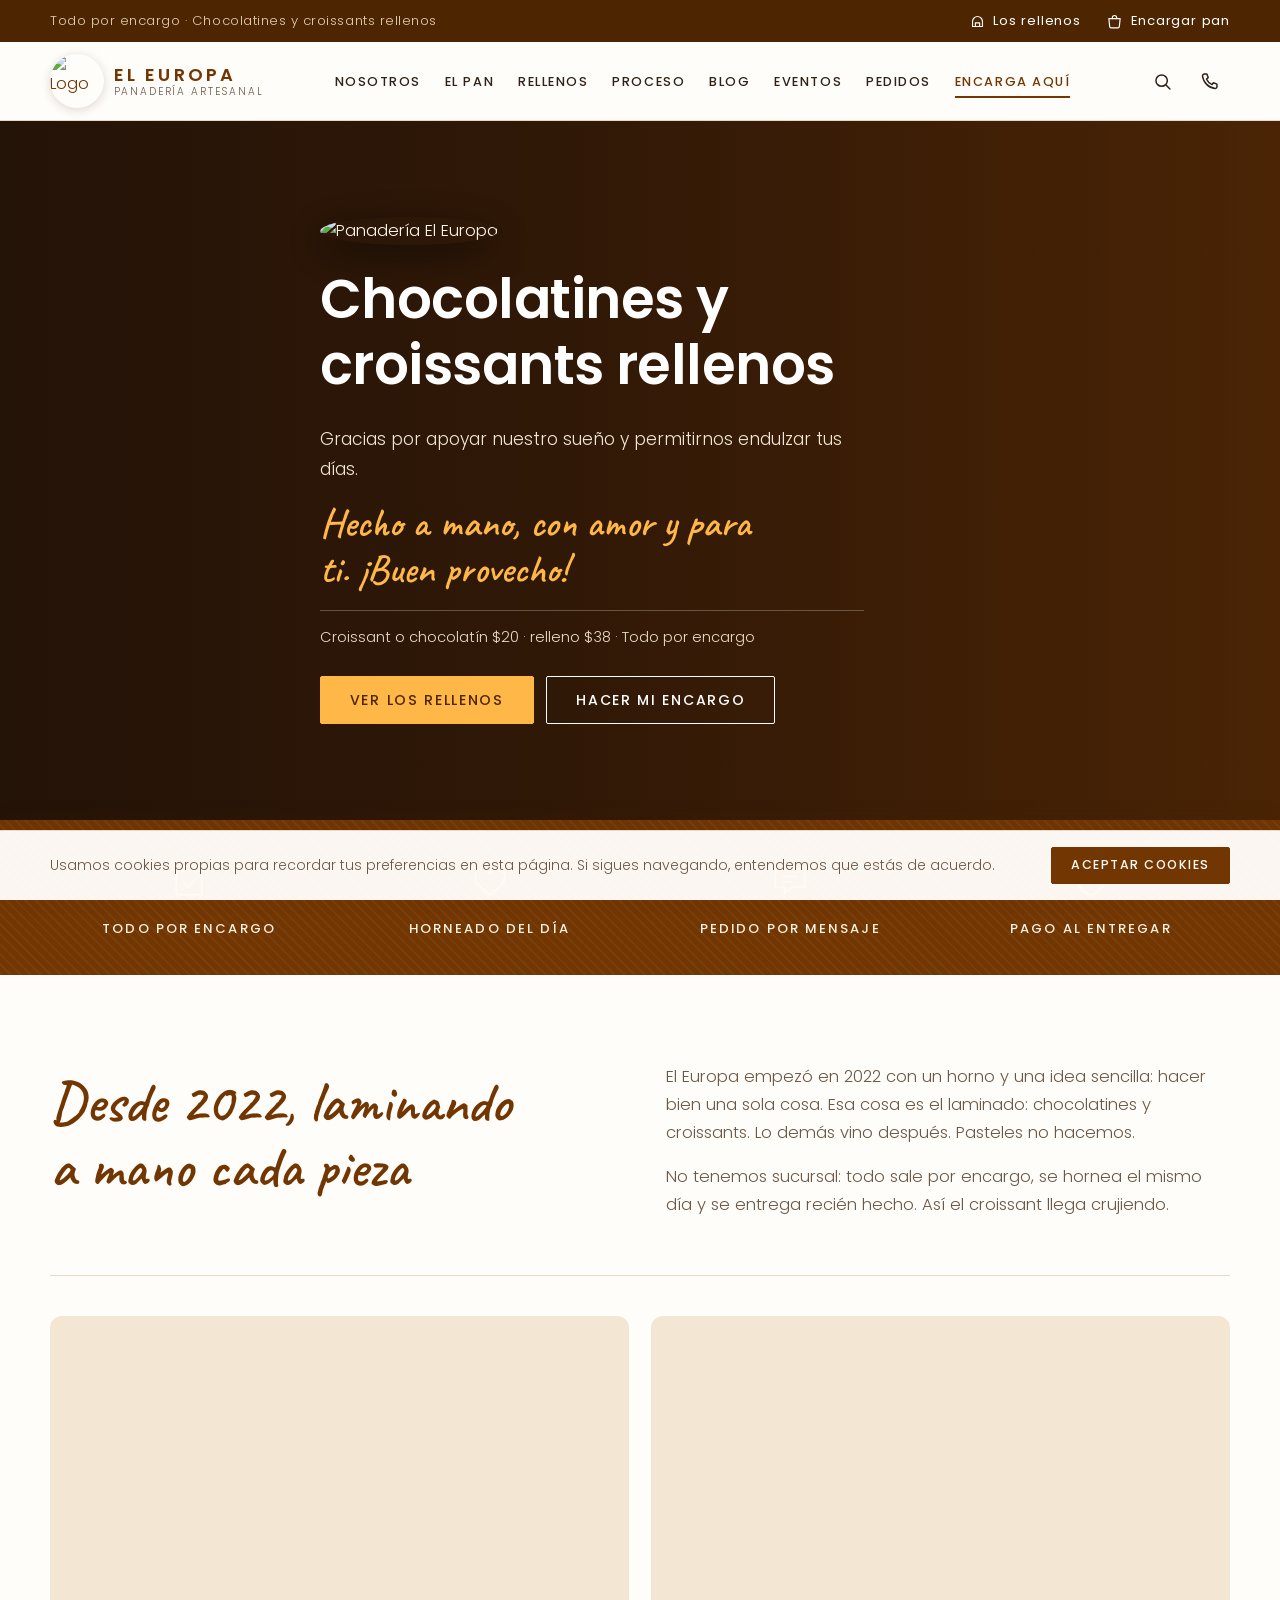
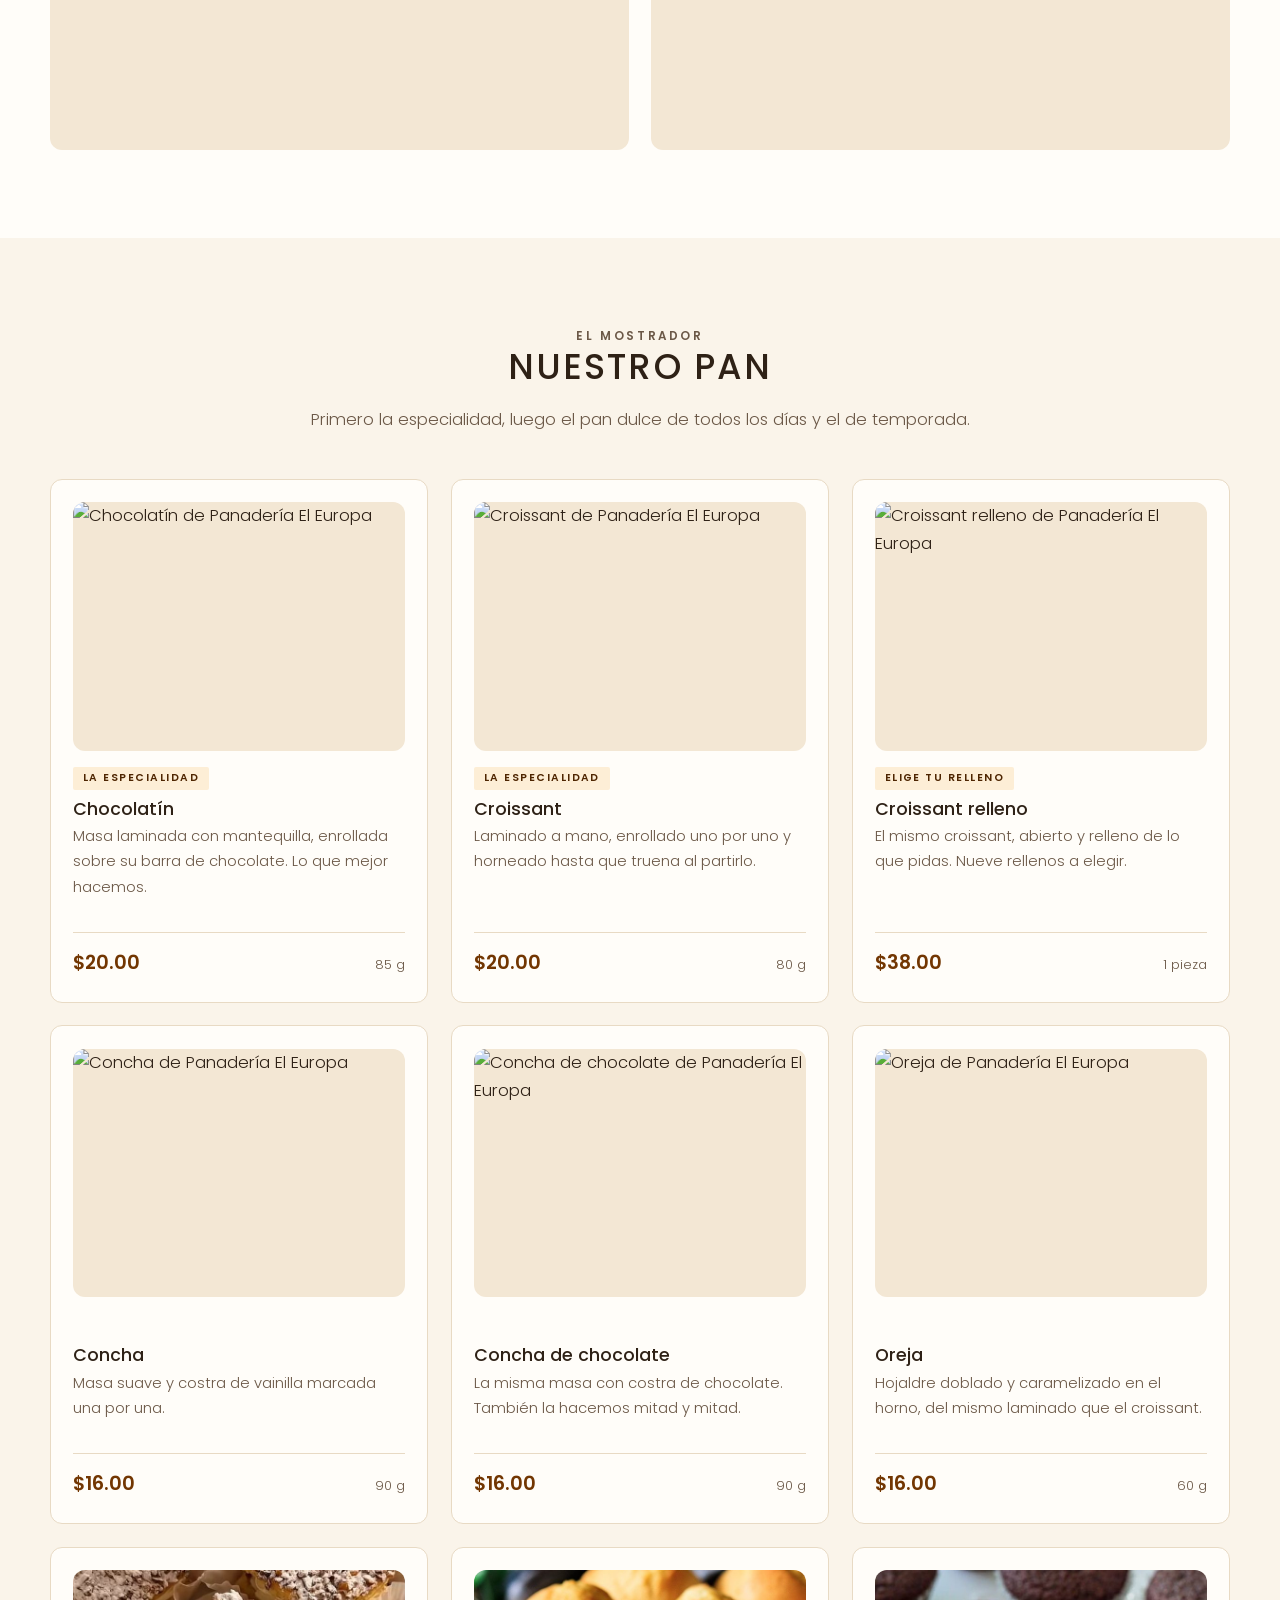
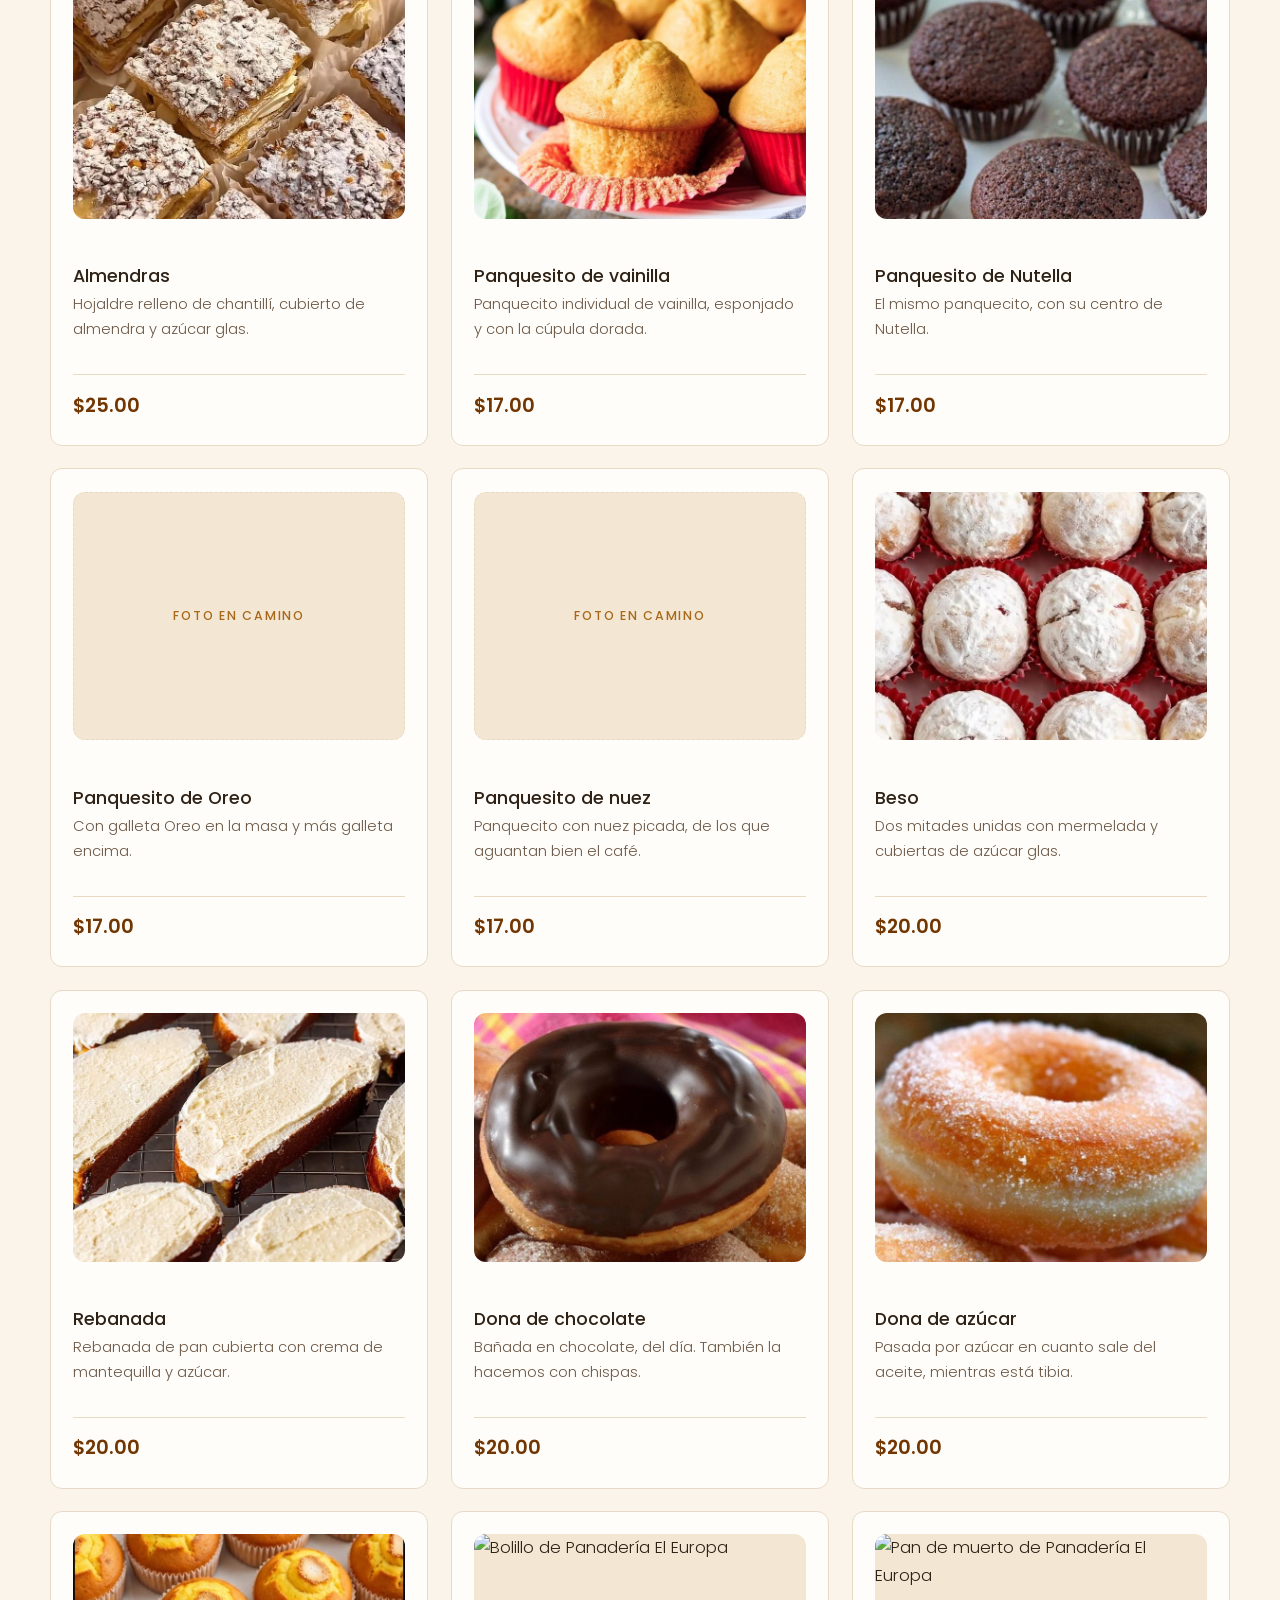
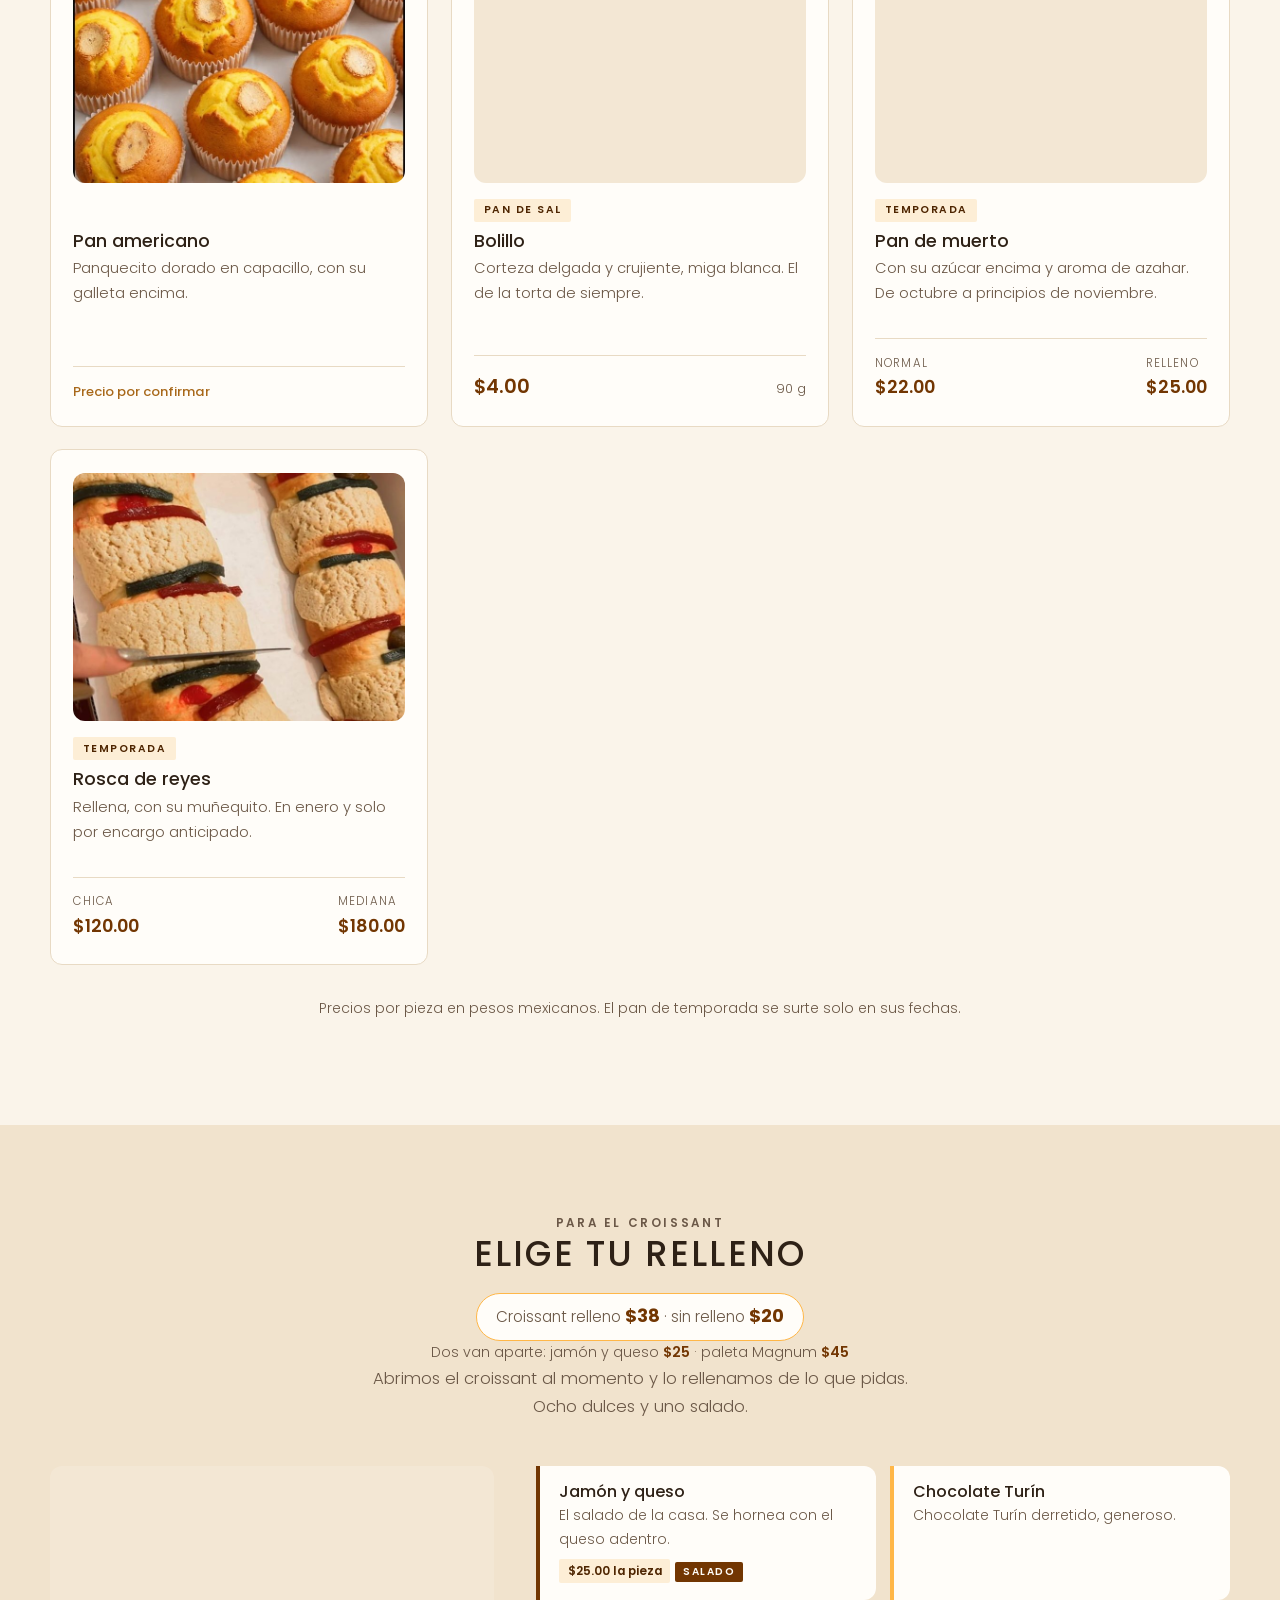
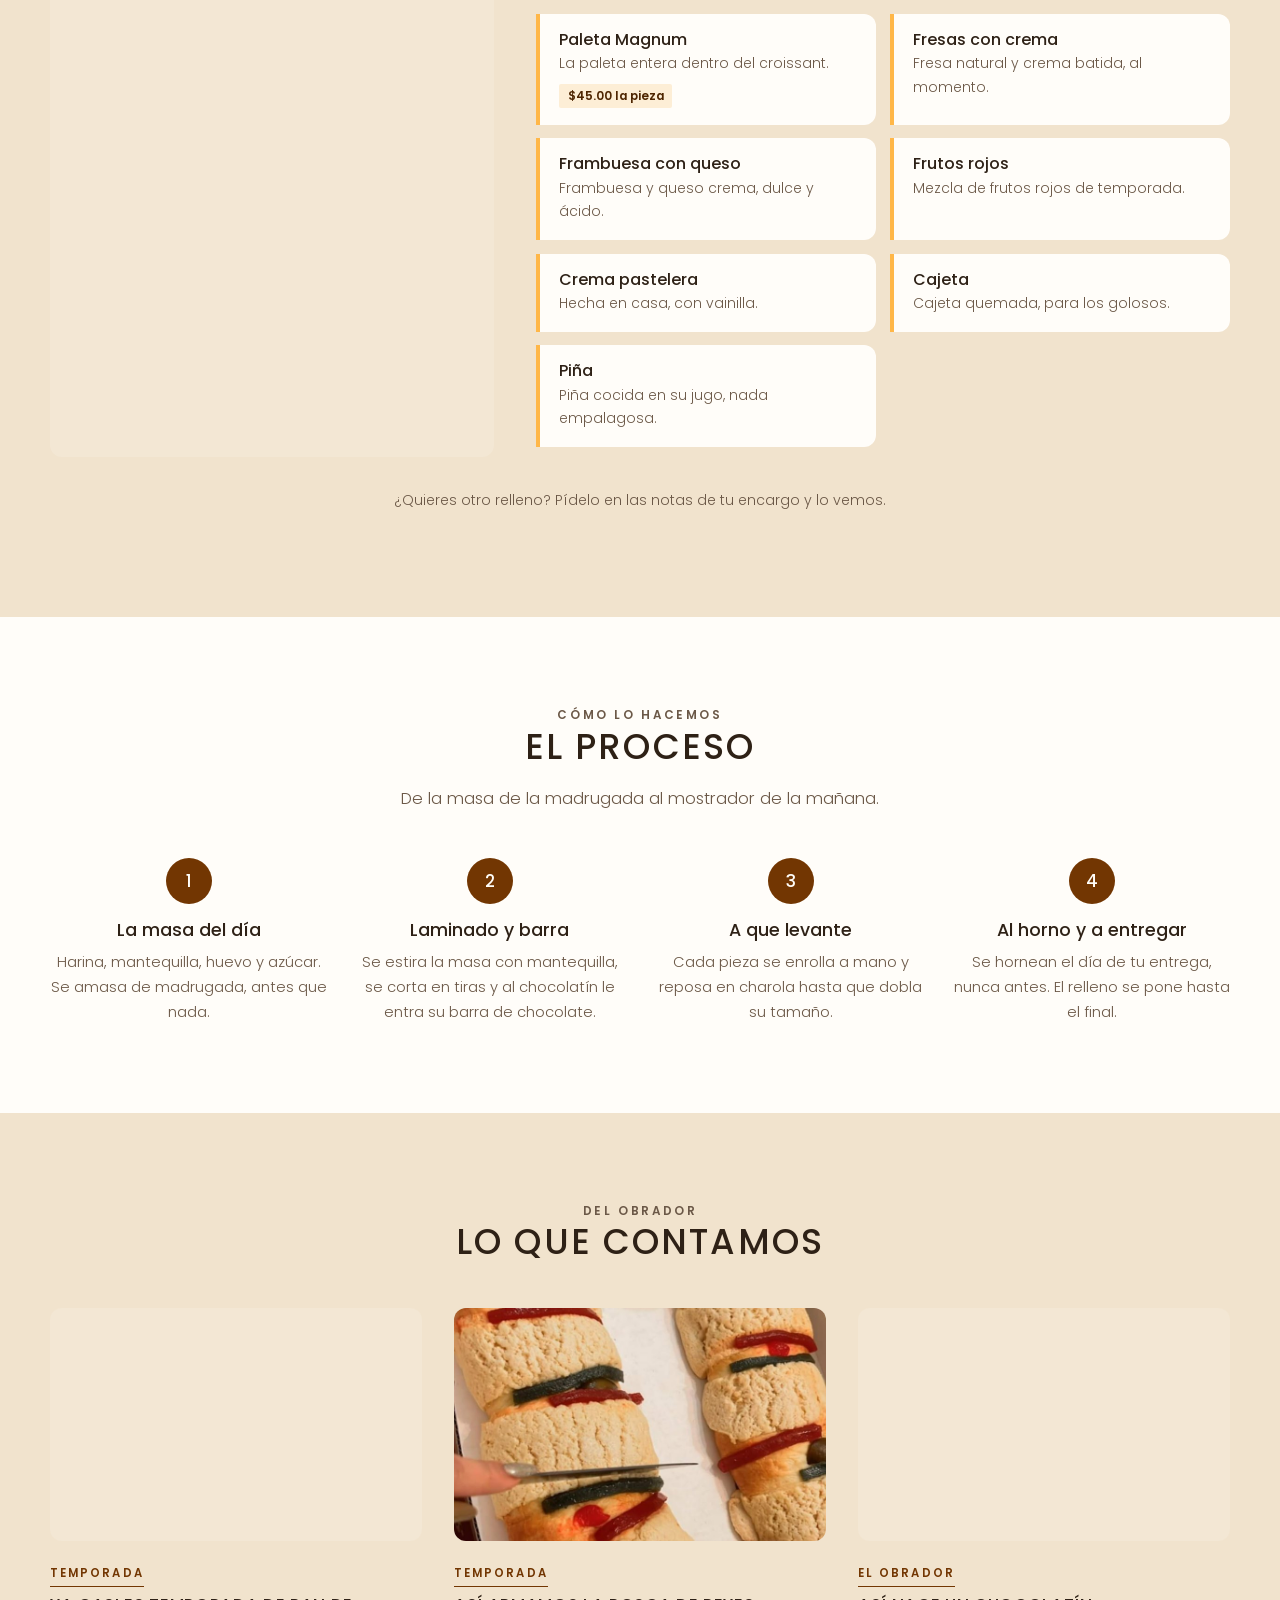
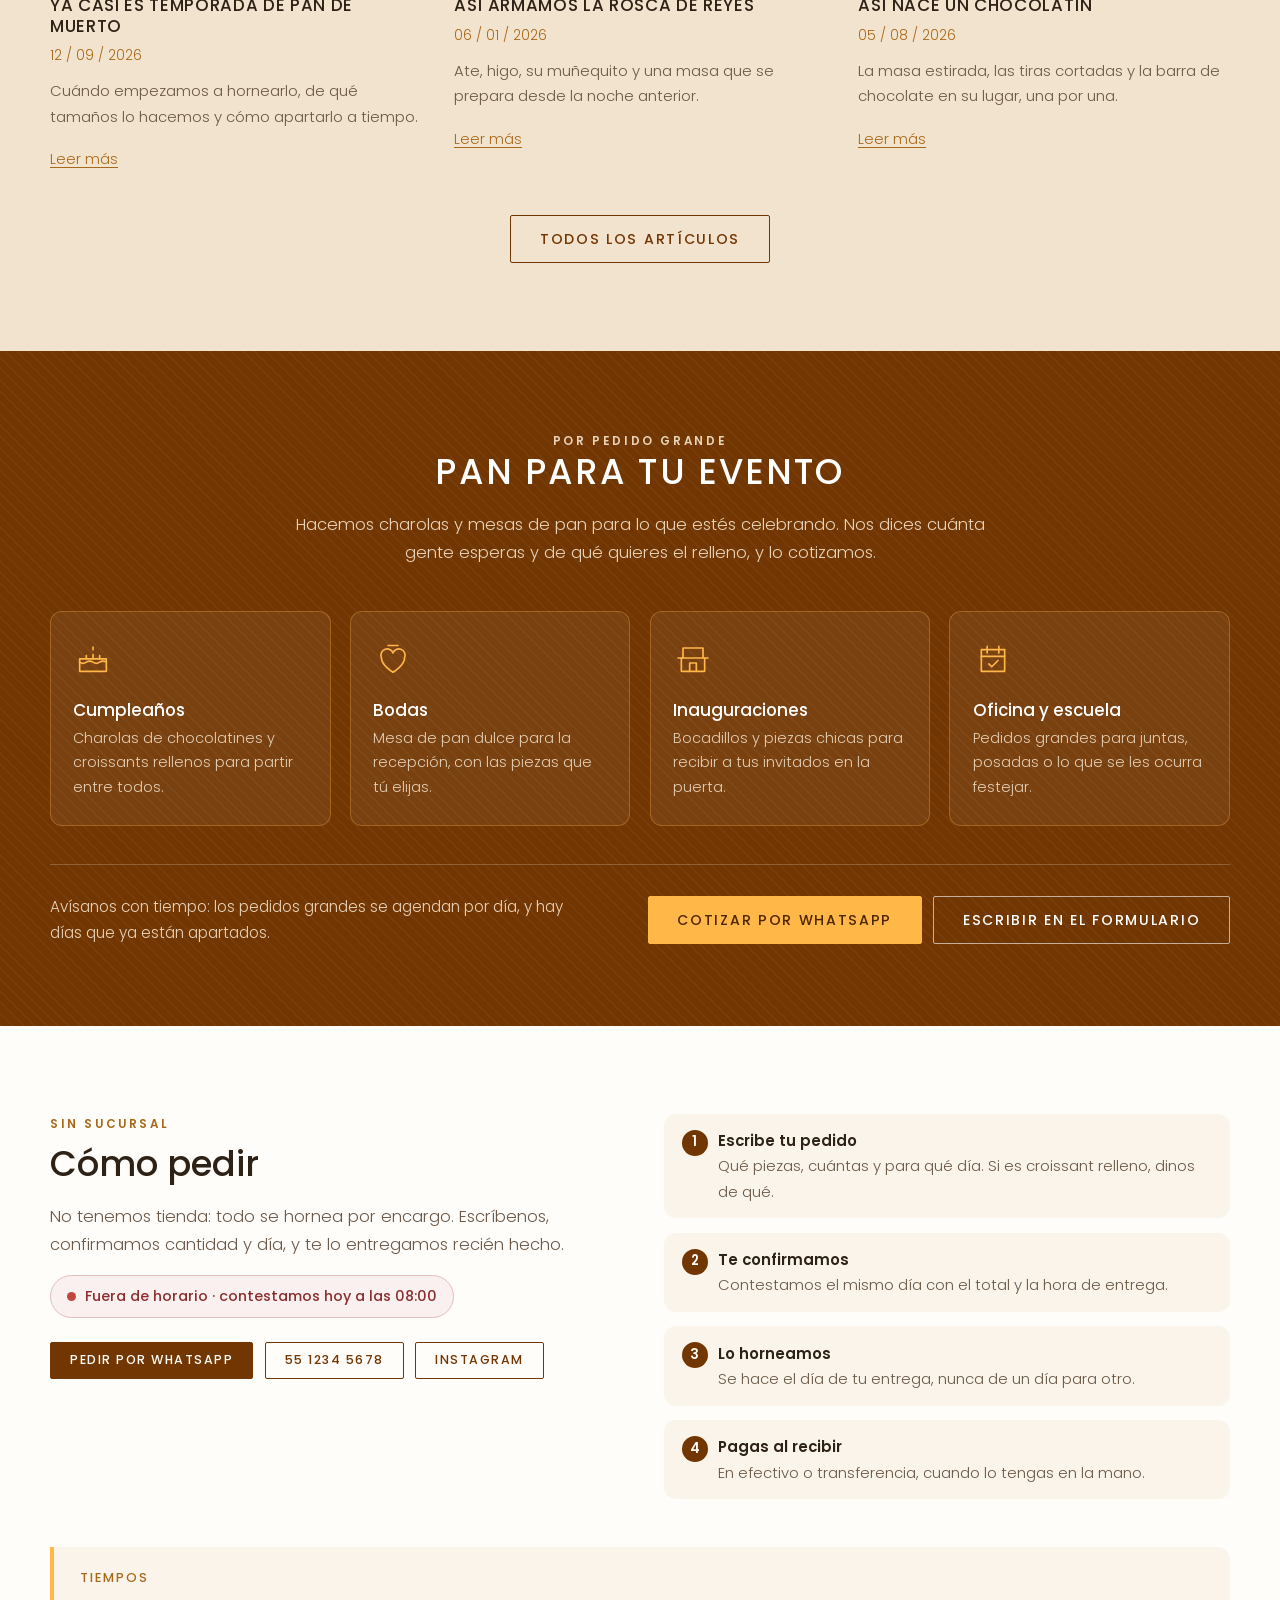
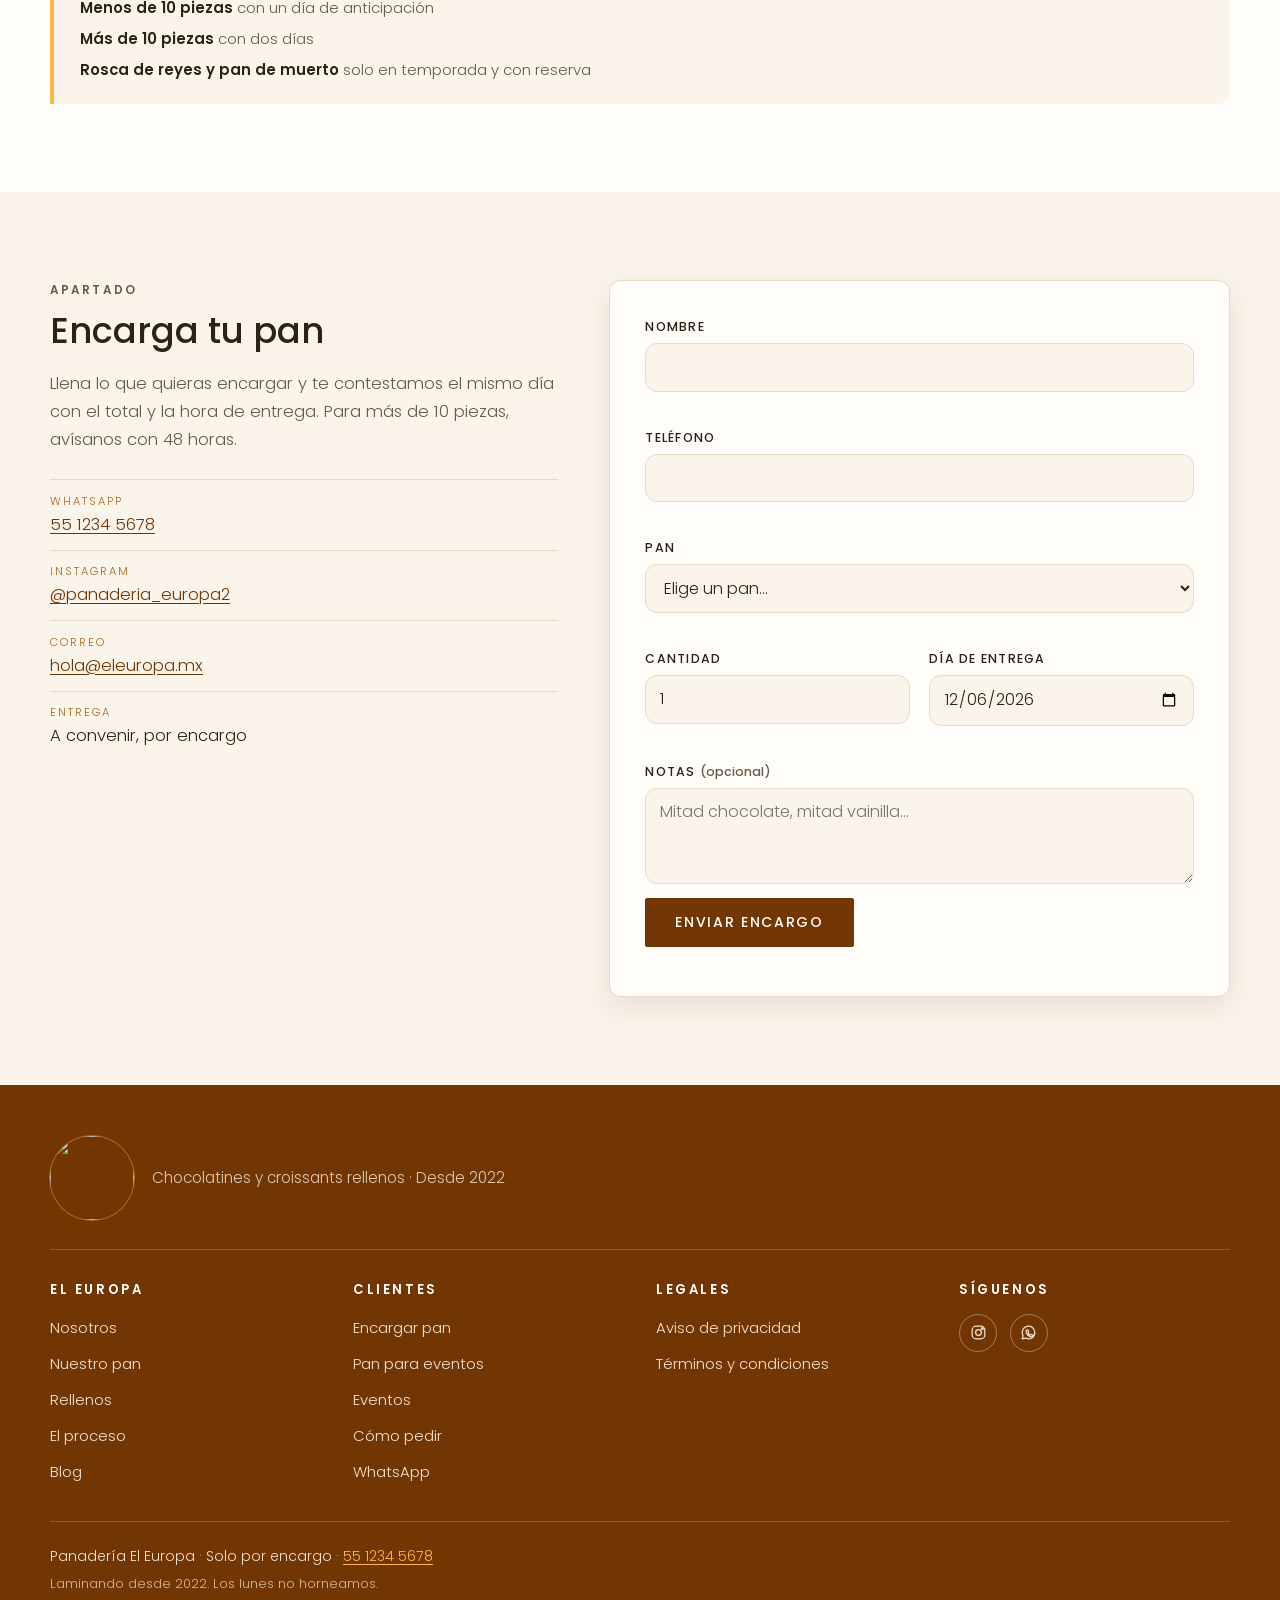
==== index.html @ dfac28df "Añadir la sección de eventos y el Instagram de la panadería Sección nueva "Pan para tu evento", entr" ====
<!DOCTYPE html>
<html lang="es-MX">
<head>
  <meta charset="utf-8">
  <meta name="viewport" content="width=device-width, initial-scale=1">
  <title>Panadería El Europa — Chocolatines y croissants rellenos</title>
  <meta name="description" content="Panadería El Europa: chocolatines y croissants a $20, rellenos a $38 de cajeta, frutos rojos, chocolate Turín, jamón y queso y más. Solo por encargo, desde 2022.">
  <meta property="og:title" content="Panadería El Europa — Chocolatines y croissants rellenos">
  <meta property="og:description" content="Chocolatines y croissants rellenos, hechos por encargo desde 2022.">
  <meta property="og:type" content="website">
  <meta property="og:image" content="assets/img/logo-512.jpg">
  <link rel="icon" href="assets/img/favicon.png" type="image/png">
  <link rel="apple-touch-icon" href="assets/img/apple-touch-icon.png">
  <link rel="preconnect" href="https://fonts.googleapis.com">
  <link rel="preconnect" href="https://fonts.gstatic.com" crossorigin>
  <link rel="stylesheet" href="https://fonts.googleapis.com/css2?family=Poppins:wght@300;400;500;600&family=Caveat:wght@500;600;700&display=swap">
  <link rel="stylesheet" href="assets/css/styles.css">
</head>
<body>
  <a class="skip-link" href="#contenido">Saltar al contenido</a>

  <!-- Barra superior -->
  <div class="topbar">
    <div class="wrap topbar-inner">
      <p class="topbar-note">Todo por encargo · Chocolatines y croissants rellenos</p>
      <div class="topbar-links">
        <a href="#rellenos">
          <svg viewBox="0 0 24 24" aria-hidden="true"><path d="M5 12a7 7 0 0 1 14 0v7H5v-7Z"/><path d="M9 19v-5h6v5"/></svg>
          Los rellenos
        </a>
        <a href="#encargo">
          <svg viewBox="0 0 24 24" aria-hidden="true"><path d="M4 8h16l-1.2 11.2a2 2 0 0 1-2 1.8H7.2a2 2 0 0 1-2-1.8L4 8Z"/><path d="M9 8V6.5a3 3 0 0 1 6 0V8"/></svg>
          Encargar pan
        </a>
      </div>
    </div>
  </div>

  <!-- Cabecera -->
  <header class="site-header">
    <div class="wrap header-inner">
      <a class="brand" href="#inicio">
        <img class="brand-mark" src="assets/img/logo.jpg" alt="Logo de Panadería El Europa" width="54" height="54">
        <span class="brand-text">
          <strong>EL EUROPA</strong>
          <small>Panadería artesanal</small>
        </span>
      </a>

      <nav id="nav-menu" class="site-nav" aria-label="Navegación principal">
        <ul>
          <li><a href="#nosotros">Nosotros</a></li>
          <li><a href="#panes">El pan</a></li>
          <li><a href="#rellenos">Rellenos</a></li>
          <li><a href="#proceso">Proceso</a></li>
          <li><a href="#blog">Blog</a></li>
          <li><a href="#eventos">Eventos</a></li>
          <li><a href="#pedidos">Pedidos</a></li>
          <li><a class="nav-cta" href="#encargo">Encarga aquí</a></li>
        </ul>
      </nav>

      <div class="header-tools">
        <button class="icon-btn" id="search-toggle" aria-expanded="false" aria-controls="search-panel">
          <svg viewBox="0 0 24 24" aria-hidden="true"><circle cx="11" cy="11" r="6.5"/><path d="m16 16 4.5 4.5"/></svg>
          <span class="sr-only">Buscar pan</span>
        </button>
        <a class="icon-btn" href="tel:+525512345678">
          <svg viewBox="0 0 24 24" aria-hidden="true"><path d="M6 3.5h3l1.5 4-2 1.6a12 12 0 0 0 6.4 6.4l1.6-2 4 1.5v3a2 2 0 0 1-2.2 2A16.5 16.5 0 0 1 4 5.7 2 2 0 0 1 6 3.5Z"/></svg>
          <span class="sr-only">Llamar a la panadería</span>
        </a>
        <button class="nav-toggle" aria-expanded="false" aria-controls="nav-menu">
          <span class="nav-toggle-bars" aria-hidden="true"></span>
          <span class="sr-only">Abrir menú</span>
        </button>
      </div>
    </div>

    <div class="search-panel" id="search-panel" hidden>
      <div class="wrap">
        <label class="sr-only" for="search-input">Buscar pan</label>
        <input id="search-input" type="search" placeholder="Busca croissant, chocolatín, concha…" autocomplete="off">
        <p class="search-hint" id="search-hint">Escribe para filtrar el pan del día.</p>
      </div>
    </div>
  </header>

  <main id="contenido">
    <!-- Hero principal -->
    <section class="hero" id="inicio">
      <div class="hero-photo" data-photo="hero" role="img" aria-label="Croissants recién horneados"></div>
      <div class="hero-overlay">
        <div class="wrap hero-copy">
          <img class="hero-logo" src="assets/img/logo.jpg" alt="Panadería El Europa" width="168" height="168">
          <h1>Chocolatines y<br>croissants rellenos</h1>
          <p class="lead">
            Gracias por apoyar nuestro sueño y permitirnos endulzar tus días.
          </p>
          <p class="hero-firma">Hecho a mano, con amor y para ti. ¡Buen provecho!</p>
          <p class="hero-precio">Croissant o chocolatín $20 · relleno $38 · Todo por encargo</p>
          <div class="hero-actions">
            <a class="btn" href="#rellenos">Ver los rellenos</a>
            <a class="btn btn-outline" href="#encargo">Hacer mi encargo</a>
          </div>
        </div>
      </div>
    </section>

    <!-- Franja de garantías -->
    <section class="perks" aria-label="Por qué comprar en El Europa">
      <div class="wrap perks-grid">
        <div class="perk">
          <svg viewBox="0 0 48 48" aria-hidden="true"><path d="M10 14h28v26H10z"/><path d="M18 14V9h12v5"/><path d="m18 27 5 5 8-9"/></svg>
          <h2>Todo por encargo</h2>
        </div>
        <div class="perk">
          <svg viewBox="0 0 48 48" aria-hidden="true"><path d="M24 40C14 33 8 28 8 21a8 8 0 0 1 16-3 8 8 0 0 1 16 3c0 7-6 12-16 19Z"/></svg>
          <h2>Horneado del día</h2>
        </div>
        <div class="perk">
          <svg viewBox="0 0 48 48" aria-hidden="true"><path d="M8 12h32v20H26l-8 7v-7H8V12Z"/><path d="M16 20h16M16 26h10"/></svg>
          <h2>Pedido por mensaje</h2>
        </div>
        <div class="perk">
          <svg viewBox="0 0 48 48" aria-hidden="true"><path d="M24 7l14 5v11c0 9-6 15-14 18-8-3-14-9-14-18V12l14-5Z"/><path d="m18 24 4.5 4.5L31 20"/></svg>
          <h2>Pago al entregar</h2>
        </div>
      </div>
    </section>

    <!-- Nosotros -->
    <section class="section" id="nosotros">
      <div class="wrap">
        <div class="about-grid">
          <div>
            <h2 class="script-heading">Desde 2022, laminando<br>a mano cada pieza</h2>
          </div>
          <div class="about-text">
            <p>
              El Europa empezó en 2022 con un horno y una idea sencilla: hacer bien una
              sola cosa. Esa cosa es el laminado: chocolatines y croissants. Lo demás
              vino después. Pasteles no hacemos.
            </p>
            <p>
              No tenemos sucursal: todo sale por encargo, se hornea el mismo día y se
              entrega recién hecho. Así el croissant llega crujiendo.
            </p>
          </div>
        </div>

        <div class="about-photos">
          <div class="photo photo-tall" data-photo="tienda" role="img" aria-label="Chocolatines horneados, de cerca"></div>
          <div class="photo photo-tall" data-photo="horno" role="img" aria-label="Croissants recién horneados"></div>
        </div>
      </div>
    </section>

    <!-- Catálogo -->
    <section class="section section-cream" id="panes">
      <div class="wrap">
        <header class="section-head center">
          <p class="eyebrow">El mostrador</p>
          <h2>Nuestro pan</h2>
          <p>Primero la especialidad, luego el pan dulce de todos los días y el de temporada.</p>
        </header>

        <ul class="bread-grid" id="bread-grid"></ul>
        <p class="empty-msg" id="empty-msg" hidden>No encontramos ese pan. Prueba con “croissant”, “chocolatín” u “oreja”.</p>
        <p class="note">Precios por pieza en pesos mexicanos. El pan de temporada se surte solo en sus fechas.</p>
      </div>
    </section>


    <!-- Rellenos -->
    <section class="section section-toast" id="rellenos">
      <div class="wrap">
        <header class="section-head center">
          <p class="eyebrow">Para el croissant</p>
          <h2>Elige tu relleno</h2>
          <p class="precio-unico">Croissant relleno <strong>$38</strong> · sin relleno <strong>$20</strong></p>
          <p class="precio-aparte">Dos van aparte: jamón y queso <strong>$25</strong> · paleta Magnum <strong>$45</strong></p>
          <p>Abrimos el croissant al momento y lo rellenamos de lo que pidas.<br>Ocho dulces y uno salado.</p>
        </header>

        <div class="rellenos-grid">
          <div class="photo" data-photo="rellenos" role="img" aria-label="Charola de croissants y chocolatines recién horneados"></div>
          <ul class="relleno-lista" id="relleno-grid"></ul>
        </div>

        <p class="note">¿Quieres otro relleno? Pídelo en las notas de tu encargo y lo vemos.</p>
      </div>
    </section>

    <!-- Proceso -->
    <section class="section" id="proceso">
      <div class="wrap">
        <header class="section-head center">
          <p class="eyebrow">Cómo lo hacemos</p>
          <h2>El proceso</h2>
          <p>De la masa de la madrugada al mostrador de la mañana.</p>
        </header>

        <ol class="steps">
          <li>
            <span class="step-num">1</span>
            <h3>La masa del día</h3>
            <p>Harina, mantequilla, huevo y azúcar. Se amasa de madrugada, antes que nada.</p>
          </li>
          <li>
            <span class="step-num">2</span>
            <h3>Laminado y barra</h3>
            <p>Se estira la masa con mantequilla, se corta en tiras y al chocolatín le entra su barra de chocolate.</p>
          </li>
          <li>
            <span class="step-num">3</span>
            <h3>A que levante</h3>
            <p>Cada pieza se enrolla a mano y reposa en charola hasta que dobla su tamaño.</p>
          </li>
          <li>
            <span class="step-num">4</span>
            <h3>Al horno y a entregar</h3>
            <p>Se hornean el día de tu entrega, nunca antes. El relleno se pone hasta el final.</p>
          </li>
        </ol>
      </div>
    </section>

    <!-- Blog -->
    <section class="section section-toast" id="blog">
      <div class="wrap">
        <header class="section-head center">
          <p class="eyebrow">Del obrador</p>
          <h2>Lo que contamos</h2>
        </header>

        <ul class="post-grid">
          <li class="post">
            <div class="photo photo-wide" data-photo="post1" role="img" aria-label="Charola de pan de muerto"></div>
            <p class="post-cat">Temporada</p>
            <h3>Ya casi es temporada de pan de muerto</h3>
            <p class="post-date">12 / 09 / 2026</p>
            <p class="post-text">Cuándo empezamos a hornearlo, de qué tamaños lo hacemos y cómo apartarlo a tiempo.</p>
            <a class="post-link" href="#blog">Leer más</a>
          </li>
          <li class="post">
            <div class="photo photo-wide" data-photo="post2" role="img" aria-label="Rosca de reyes decorada"></div>
            <p class="post-cat">Temporada</p>
            <h3>Así armamos la rosca de reyes</h3>
            <p class="post-date">06 / 01 / 2026</p>
            <p class="post-text">Ate, higo, su muñequito y una masa que se prepara desde la noche anterior.</p>
            <a class="post-link" href="#blog">Leer más</a>
          </li>
          <li class="post">
            <div class="photo photo-wide" data-photo="post3" role="img" aria-label="Masa laminada con las barras de chocolate"></div>
            <p class="post-cat">El obrador</p>
            <h3>Así nace un chocolatín</h3>
            <p class="post-date">05 / 08 / 2026</p>
            <p class="post-text">La masa estirada, las tiras cortadas y la barra de chocolate en su lugar, una por una.</p>
            <a class="post-link" href="#blog">Leer más</a>
          </li>
        </ul>

        <div class="center">
          <a class="btn btn-outline" href="#blog">Todos los artículos</a>
        </div>
      </div>
    </section>


    <!-- Eventos -->
    <section class="eventos" id="eventos">
      <div class="wrap">
        <header class="section-head center">
          <p class="eyebrow">Por pedido grande</p>
          <h2>Pan para tu evento</h2>
          <p>
            Hacemos charolas y mesas de pan para lo que estés celebrando. Nos dices
            cuánta gente esperas y de qué quieres el relleno, y lo cotizamos.
          </p>
        </header>

        <ul class="evento-grid">
          <li class="evento">
            <svg viewBox="0 0 48 48" aria-hidden="true"><path d="M8 40V25h32v15z"/><path d="M8 29c3 2 5 2 8 0s5-2 8 0 5 2 8 0 5-2 8 0"/><path d="M24 25v-5M24 14v-3"/><path d="M16 25v-4M32 25v-4"/></svg>
            <h3>Cumpleaños</h3>
            <p>Charolas de chocolatines y croissants rellenos para partir entre todos.</p>
          </li>
          <li class="evento">
            <svg viewBox="0 0 48 48" aria-hidden="true"><path d="M24 41s-14-8-14-18a7 7 0 0 1 14-5 7 7 0 0 1 14 5c0 10-14 18-14 18Z"/><path d="M18 9h12"/></svg>
            <h3>Bodas</h3>
            <p>Mesa de pan dulce para la recepción, con las piezas que tú elijas.</p>
          </li>
          <li class="evento">
            <svg viewBox="0 0 48 48" aria-hidden="true"><path d="M6 24h36"/><path d="M12 24V12h24v12"/><path d="M10 24v16h28V24"/><path d="M20 40V30h8v10"/></svg>
            <h3>Inauguraciones</h3>
            <p>Bocadillos y piezas chicas para recibir a tus invitados en la puerta.</p>
          </li>
          <li class="evento">
            <svg viewBox="0 0 48 48" aria-hidden="true"><path d="M10 14h28v26H10z"/><path d="M10 22h28"/><path d="M17 10v8M31 10v8"/><path d="m19 31 3.5 3.5L30 27"/></svg>
            <h3>Oficina y escuela</h3>
            <p>Pedidos grandes para juntas, posadas o lo que se les ocurra festejar.</p>
          </li>
        </ul>

        <div class="evento-cta">
          <p>Avísanos con tiempo: los pedidos grandes se agendan por día, y hay días que ya están apartados.</p>
          <div class="evento-botones">
            <a class="btn btn-claro" href="https://wa.me/525512345678">Cotizar por WhatsApp</a>
            <a class="btn btn-linea" href="#encargo">Escribir en el formulario</a>
          </div>
        </div>
      </div>
    </section>

    <!-- Cómo pedir -->
    <section class="section" id="pedidos">
      <div class="wrap pedidos-grid">
        <div>
          <p class="eyebrow">Sin sucursal</p>
          <h2>Cómo pedir</h2>
          <p class="lead-sm">
            No tenemos tienda: todo se hornea por encargo. Escríbenos, confirmamos
            cantidad y día, y te lo entregamos recién hecho.
          </p>
          <p class="status" id="estado-tienda" role="status">Comprobando si estamos tomando pedidos…</p>

          <div class="pedidos-contacto">
            <a class="btn btn-small" href="https://wa.me/525512345678">Pedir por WhatsApp</a>
            <a class="btn btn-small btn-outline" href="tel:+525512345678">55 1234 5678</a>
            <a class="btn btn-small btn-outline" href="https://www.instagram.com/panaderia_europa2">Instagram</a>
          </div>
        </div>

        <ol class="pasos">
          <li><strong>Escribe tu pedido</strong> Qué piezas, cuántas y para qué día. Si es croissant relleno, dinos de qué.</li>
          <li><strong>Te confirmamos</strong> Contestamos el mismo día con el total y la hora de entrega.</li>
          <li><strong>Lo horneamos</strong> Se hace el día de tu entrega, nunca de un día para otro.</li>
          <li><strong>Pagas al recibir</strong> En efectivo o transferencia, cuando lo tengas en la mano.</li>
        </ol>

        <div class="aviso-pedidos">
          <h3>Tiempos</h3>
          <ul>
            <li><strong>Menos de 10 piezas</strong> con un día de anticipación</li>
            <li><strong>Más de 10 piezas</strong> con dos días</li>
            <li><strong>Rosca de reyes y pan de muerto</strong> solo en temporada y con reserva</li>
          </ul>
        </div>
      </div>
    </section>

    <!-- Encargo -->
    <section class="section section-cream" id="encargo">
      <div class="wrap encargo-grid">
        <div class="encargo-copy">
          <p class="eyebrow">Apartado</p>
          <h2>Encarga tu pan</h2>
          <p>
            Llena lo que quieras encargar y te contestamos el mismo día con el total y
            la hora de entrega. Para más de 10 piezas, avísanos con 48 horas.
          </p>
          <ul class="contact-list">
            <li><span>WhatsApp</span> <a href="https://wa.me/525512345678">55 1234 5678</a></li>
            <li><span>Instagram</span> <a href="https://www.instagram.com/panaderia_europa2">@panaderia_europa2</a></li>
            <li><span>Correo</span> <a href="mailto:hola@eleuropa.mx">hola@eleuropa.mx</a></li>
            <li><span>Entrega</span> A convenir, por encargo</li>
          </ul>
        </div>

        <form class="order-form" id="order-form" novalidate>
          <div class="field">
            <label for="nombre">Nombre</label>
            <input id="nombre" name="nombre" type="text" autocomplete="name" required>
            <p class="error" data-error-for="nombre"></p>
          </div>

          <div class="field">
            <label for="telefono">Teléfono</label>
            <input id="telefono" name="telefono" type="tel" inputmode="tel" autocomplete="tel" required>
            <p class="error" data-error-for="telefono"></p>
          </div>

          <div class="field">
            <label for="pan">Pan</label>
            <select id="pan" name="pan" required></select>
            <p class="error" data-error-for="pan"></p>
          </div>

          <div class="field" id="campo-relleno" hidden>
            <label for="relleno">Relleno del croissant</label>
            <select id="relleno" name="relleno"></select>
          </div>

          <div class="field field-narrow">
            <label for="cantidad">Cantidad</label>
            <input id="cantidad" name="cantidad" type="number" min="1" max="50" value="1" required>
            <p class="error" data-error-for="cantidad"></p>
          </div>

          <div class="field field-narrow">
            <label for="fecha">Día de entrega</label>
            <input id="fecha" name="fecha" type="date" required>
            <p class="error" data-error-for="fecha"></p>
          </div>

          <div class="field">
            <label for="notas">Notas <span class="opt">(opcional)</span></label>
            <textarea id="notas" name="notas" rows="3" placeholder="Mitad chocolate, mitad vainilla…"></textarea>
          </div>

          <button class="btn" type="submit">Enviar encargo</button>
          <p class="form-status" id="form-status" role="status" aria-live="polite"></p>
        </form>
      </div>
    </section>
  </main>

  <!-- Pie -->
  <footer class="site-footer">
    <div class="wrap footer-brand">
      <img class="footer-logo" src="assets/img/logo.jpg" alt="" width="92" height="92">
      <p>Chocolatines y croissants rellenos · Desde 2022</p>
    </div>

    <div class="wrap footer-grid">
      <div>
        <h2>EL EUROPA</h2>
        <ul>
          <li><a href="#nosotros">Nosotros</a></li>
          <li><a href="#panes">Nuestro pan</a></li>
          <li><a href="#rellenos">Rellenos</a></li>
          <li><a href="#proceso">El proceso</a></li>
          <li><a href="#blog">Blog</a></li>
        </ul>
      </div>
      <div>
        <h2>Clientes</h2>
        <ul>
          <li><a href="#encargo">Encargar pan</a></li>
          <li><a href="#eventos">Pan para eventos</a></li>
          <li><a href="#eventos">Eventos</a></li>
          <li><a href="#pedidos">Cómo pedir</a></li>
          <li><a href="https://wa.me/525512345678">WhatsApp</a></li>
        </ul>
      </div>
      <div>
        <h2>Legales</h2>
        <ul>
          <li><a href="#legales">Aviso de privacidad</a></li>
          <li><a href="#legales">Términos y condiciones</a></li>
        </ul>
      </div>
      <div>
        <h2>Síguenos</h2>
        <div class="social">
          <a href="https://www.instagram.com/panaderia_europa2" aria-label="Instagram de Panadería El Europa">
            <svg viewBox="0 0 24 24" aria-hidden="true"><rect x="4" y="4" width="16" height="16" rx="5"/><circle cx="12" cy="12" r="3.6"/><circle cx="17" cy="7" r="1.1"/></svg>
          </a>
          <a href="https://wa.me/525512345678" aria-label="WhatsApp de Panadería El Europa">
            <svg viewBox="0 0 24 24" aria-hidden="true"><path d="M20 12a8 8 0 0 1-11.9 7L4 20l1.1-4A8 8 0 1 1 20 12Z"/><path d="M9.2 9.4c.3-.7.6-.7.9-.7h.6c.2 0 .5 0 .7.6l.7 1.6c.1.3 0 .5-.1.7l-.4.5c-.1.2-.3.4-.1.7.2.4.9 1.4 1.9 2 .8.5 1 .4 1.2.3l.7-.6c.2-.2.4-.1.7 0l1.5.8c.3.2.4.3.4.5 0 .3-.2.9-.5 1.2-.4.3-1 .6-1.6.5-1 0-2.5-.5-4-1.8a9.4 9.4 0 0 1-2.4-3.2c-.4-1-.4-1.9-.2-2.1Z"/></svg>
          </a>
        </div>
      </div>
    </div>

    <div class="wrap footer-bottom">
      <p>Panadería El Europa · Solo por encargo · <a href="https://wa.me/525512345678">55 1234 5678</a></p>
      <p class="small">Laminando desde 2022. Los lunes no horneamos.</p>
    </div>
  </footer>

  <button class="to-top" id="to-top" hidden>
    <svg viewBox="0 0 24 24" aria-hidden="true"><path d="M12 19V6M6 12l6-6 6 6"/></svg>
    <span class="sr-only">Volver arriba</span>
  </button>

  <div class="cookies" id="cookies" hidden>
    <div class="wrap cookies-inner">
      <p>Usamos cookies propias para recordar tus preferencias en esta página. Si sigues navegando, entendemos que estás de acuerdo.</p>
      <button class="btn btn-small" id="cookies-ok">Aceptar cookies</button>
    </div>
  </div>

  <script src="assets/js/main.js" defer></script>
</body>
</html>
---- assets/css/styles.css ----
/* Panadería El Europa — hoja de estilos principal */

:root {
  /* Colores tomados del logo de El Europa */
  --brand: #723602;
  --brand-dark: #4e2501;
  --brand-light: #8d4a0c;
  --amber: #ffb748;
  --amber-dark: #a8681a;

  --cream: #faf4ea;
  --cream-deep: #f3e7d4;
  --toast: #f1e3cd;
  --ink: #2e2116;
  --ink-soft: #6b5847;
  --white: #fffdf9;
  --line: #e8dac4;

  --radius: 12px;
  --radius-lg: 20px;
  --shadow: 0 10px 30px rgba(70, 40, 25, .10);
  --shadow-lg: 0 24px 56px rgba(70, 40, 25, .18);

  --font-body: "Poppins", system-ui, -apple-system, "Segoe UI", sans-serif;
  --font-script: "Caveat", "Segoe Script", cursive;

  --header-h: 78px;
}

*, *::before, *::after { box-sizing: border-box; }

/* Se declara aquí porque las reglas con display propio (.field, .to-top)
   ganan al display:none que el navegador aplica a [hidden]. */
[hidden] { display: none !important; }

html { scroll-behavior: smooth; scroll-padding-top: calc(var(--header-h) + 12px); }

body {
  margin: 0;
  background: var(--white);
  color: var(--ink);
  font-family: var(--font-body);
  font-size: 16.5px;
  font-weight: 300;
  line-height: 1.7;
  -webkit-font-smoothing: antialiased;
}

h1, h2, h3 { font-weight: 500; line-height: 1.2; margin: 0 0 .5em; }
h1 { font-size: clamp(2.1rem, 5vw, 3.4rem); font-weight: 600; letter-spacing: -.01em; }
h2 { font-size: clamp(1.5rem, 3vw, 2.2rem); }
h3 { font-size: 1.1rem; font-weight: 500; }

p { margin: 0 0 1rem; }
a { color: var(--brand); text-underline-offset: 3px; }
a:hover { color: var(--brand-dark); }
img, svg { max-width: 100%; }
address { font-style: normal; }

.wrap { width: min(1180px, 100% - 2.5rem); margin-inline: auto; }
.center { text-align: center; }

.sr-only {
  position: absolute; width: 1px; height: 1px;
  padding: 0; margin: -1px; overflow: hidden;
  clip: rect(0 0 0 0); white-space: nowrap; border: 0;
}

.skip-link {
  position: absolute; left: 1rem; top: -4rem; z-index: 90;
  background: var(--brand); color: #fff;
  padding: .6rem 1rem; border-radius: 0 0 var(--radius) var(--radius);
  transition: top .2s;
}
.skip-link:focus { top: 0; color: #fff; }

:focus-visible { outline: 3px solid var(--amber); outline-offset: 3px; border-radius: 4px; }

.eyebrow {
  font-size: .74rem; font-weight: 600;
  letter-spacing: .22em; text-transform: uppercase;
  color: var(--amber-dark); margin-bottom: .6rem;
}

.script {
  font-family: var(--font-script);
  font-size: clamp(2.1rem, 4.5vw, 3.1rem);
  font-weight: 600; line-height: 1;
  margin-bottom: .3rem;
}

.script-heading {
  font-family: var(--font-script);
  font-size: clamp(2.4rem, 5.2vw, 3.6rem);
  font-weight: 600; line-height: 1.12;
  color: var(--brand);
}

/* ---------- Botones ---------- */

.btn {
  display: inline-flex; align-items: center; justify-content: center; gap: .5rem;
  background: var(--brand); color: var(--white);
  font: 500 .88rem/1 var(--font-body);
  letter-spacing: .12em; text-transform: uppercase;
  padding: 1rem 1.8rem;
  border: 1.5px solid var(--brand);
  border-radius: 2px;
  text-decoration: none; cursor: pointer;
  transition: background .2s ease, color .2s ease, transform .15s ease;
}
.btn:hover { background: var(--brand-dark); border-color: var(--brand-dark); color: var(--white); transform: translateY(-1px); }
.btn-outline { background: transparent; color: var(--brand); }
.btn-outline:hover { background: var(--brand); color: var(--white); }
.btn-small { padding: .7rem 1.2rem; font-size: .78rem; }

/* ---------- Barra superior ---------- */

.topbar { background: var(--brand-dark); color: #f4e2cb; font-size: .82rem; }
.topbar-inner {
  display: flex; align-items: center; justify-content: space-between;
  gap: 1rem; min-height: 42px; padding: .35rem 0;
}
.topbar-note { margin: 0; letter-spacing: .04em; opacity: .9; }
.topbar-links { display: flex; gap: 1.6rem; }
.topbar-links a {
  display: inline-flex; align-items: center; gap: .45rem;
  color: #fff; text-decoration: none; font-weight: 400; letter-spacing: .06em;
}
.topbar-links a:hover { text-decoration: underline; }
.topbar-links svg {
  width: 17px; height: 17px; flex: none;
  fill: none; stroke: currentColor; stroke-width: 1.6;
  stroke-linecap: round; stroke-linejoin: round;
}

/* ---------- Cabecera ---------- */

.site-header {
  position: sticky; top: 0; z-index: 40;
  background: var(--white);
  border-bottom: 1px solid var(--line);
}
.header-inner {
  display: flex; align-items: center; justify-content: space-between;
  gap: 1.2rem; min-height: var(--header-h);
}

.brand { display: inline-flex; align-items: center; gap: .6rem; color: var(--brand); text-decoration: none; }
.brand-mark {
  width: 54px; height: 54px; flex: none;
  border-radius: 50%; object-fit: cover;
  box-shadow: 0 2px 10px rgba(70, 40, 25, .18);
}
.brand-text { display: flex; flex-direction: column; line-height: 1.2; }
.brand-text strong { font-size: 1.12rem; font-weight: 600; letter-spacing: .18em; color: var(--brand); }
.brand-text small { font-size: .64rem; letter-spacing: .18em; text-transform: uppercase; color: var(--ink-soft); }

.site-nav ul { display: flex; align-items: center; gap: 1.5rem; margin: 0; padding: 0; list-style: none; }
.site-nav a {
  color: var(--ink); text-decoration: none;
  font-size: .8rem; font-weight: 500; letter-spacing: .12em; text-transform: uppercase;
  padding: .4rem 0; border-bottom: 2px solid transparent;
  white-space: nowrap;
}
.site-nav a:hover { color: var(--brand); border-bottom-color: var(--amber); }
.site-nav .nav-cta { color: var(--brand); border-bottom-color: var(--brand); }

.header-tools { display: flex; align-items: center; gap: .3rem; }
.icon-btn {
  display: grid; place-items: center;
  width: 42px; height: 42px;
  background: none; border: 0; border-radius: 50%;
  color: var(--ink); cursor: pointer;
}
.icon-btn:hover { background: var(--cream); color: var(--brand); }
.icon-btn svg {
  width: 21px; height: 21px;
  fill: none; stroke: currentColor; stroke-width: 1.7;
  stroke-linecap: round; stroke-linejoin: round;
}

.nav-toggle {
  display: none;
  width: 42px; height: 42px;
  background: none; border: 0; cursor: pointer;
}
.nav-toggle-bars, .nav-toggle-bars::before, .nav-toggle-bars::after {
  display: block; width: 22px; height: 2px;
  background: var(--ink); border-radius: 2px; margin-inline: auto;
  transition: transform .2s ease, opacity .2s ease;
}
.nav-toggle-bars::before, .nav-toggle-bars::after { content: ""; position: relative; }
.nav-toggle-bars::before { top: -7px; }
.nav-toggle-bars::after { top: 5px; }
.nav-toggle[aria-expanded="true"] .nav-toggle-bars { background: transparent; }
.nav-toggle[aria-expanded="true"] .nav-toggle-bars::before { transform: translateY(7px) rotate(45deg); }
.nav-toggle[aria-expanded="true"] .nav-toggle-bars::after { transform: translateY(-5px) rotate(-45deg); }

.search-panel { background: var(--cream); border-top: 1px solid var(--line); padding: 1.1rem 0; }
.search-panel input {
  width: 100%; font: 300 1.05rem/1.5 var(--font-body); color: var(--ink);
  padding: .8rem 1rem;
  background: var(--white); border: 1px solid var(--line); border-radius: var(--radius);
}
.search-hint { margin: .5rem 0 0; font-size: .85rem; color: var(--ink-soft); }

/* ---------- Hero ---------- */

.hero { position: relative; min-height: min(78vh, 620px); display: grid; }
.hero-photo, .hero-overlay { grid-area: 1 / 1; }

.hero-photo {
  background-color: var(--brand);
  background-image: url("../img/hero.jpg");
  background-size: cover; background-position: center 45%;
}
.hero-overlay {
  display: grid; align-items: center;
  background:
    linear-gradient(90deg, rgba(30, 16, 8, .9) 0%, rgba(30, 16, 8, .72) 42%, rgba(30, 16, 8, .3) 100%),
    linear-gradient(180deg, rgba(30, 16, 8, .25), rgba(30, 16, 8, .25));
  padding: clamp(3rem, 8vw, 6rem) 0;
}
.hero-copy { color: #fff7ec; max-width: 40rem; }
.hero-logo {
  width: clamp(120px, 15vw, 168px); height: auto;
  border-radius: 50%; margin-bottom: 1.4rem;
  box-shadow: 0 10px 34px rgba(0, 0, 0, .45);
}
.hero-copy .script { color: var(--amber); }
.hero-copy h1 { color: #fff; }
.hero-copy .lead { font-size: 1.08rem; color: #f2e6d6; max-width: 34rem; }
.hero-firma {
  font-family: var(--font-script);
  font-size: clamp(1.7rem, 3.4vw, 2.5rem);
  font-weight: 600; line-height: 1.15;
  color: var(--amber);
  margin: .2rem 0 1.1rem;
  max-width: 24ch;
}
.hero-precio {
  margin: 0; padding-top: .9rem;
  border-top: 1px solid rgba(255, 255, 255, .25);
  font-size: .92rem; color: #eadbc8; max-width: 34rem;
}
.hero-actions { display: flex; flex-wrap: wrap; gap: .8rem; margin-top: 1.6rem; }
.hero-actions > .btn:first-child { background: var(--amber); border-color: var(--amber); color: var(--brand-dark); }
.hero-actions > .btn:first-child:hover { background: #ffc669; border-color: #ffc669; color: var(--brand-dark); }
.hero-actions .btn-outline { color: #fff; border-color: #fff; background: transparent; }
.hero-actions .btn-outline:hover { background: #fff; color: var(--brand-dark); }

/* ---------- Garantías ---------- */

.perks {
  background: var(--brand);
  background-image: repeating-linear-gradient(45deg, rgba(255, 255, 255, .04) 0 2px, transparent 2px 7px);
  color: #fdf3e3; padding: 2.4rem 0;
}
.perk svg { color: var(--amber); }
.perks-grid {
  display: grid; grid-template-columns: repeat(4, 1fr);
  gap: 1.4rem; text-align: center;
}
.perk svg {
  width: 44px; height: 44px; margin-bottom: .6rem;
  fill: none; stroke: currentColor; stroke-width: 2;
  stroke-linecap: round; stroke-linejoin: round;
}
.perk h2 {
  margin: 0; font-size: .82rem; font-weight: 500;
  letter-spacing: .16em; text-transform: uppercase;
}

/* ---------- Secciones ---------- */

.section { padding: clamp(3.2rem, 7vw, 5.5rem) 0; }
.section-cream { background: var(--cream); }
.section-toast { background: var(--toast); }

.section-head { max-width: 46rem; margin-bottom: 2.8rem; }
.section-head.center { margin-inline: auto; text-align: center; }
.section-head h2 { text-transform: uppercase; letter-spacing: .06em; }
.section-head p { color: var(--ink-soft); margin: 0; }

.lead-sm { color: var(--ink-soft); max-width: 34rem; }
.note { margin-top: 2rem; font-size: .88rem; color: var(--ink-soft); text-align: center; }

/* ---------- Fotos (marcadores) ---------- */

.photo, .hero-photo { background-size: cover; background-position: center; }
.photo { border-radius: var(--radius); background-color: var(--cream-deep); }
.photo-tall { aspect-ratio: 4 / 3; }
.photo-wide { aspect-ratio: 16 / 10; }

[data-photo="tienda"] { background-image: url("../img/obrador-1.jpg"); }
[data-photo="horno"]  { background-image: url("../img/obrador-2.jpg"); }
[data-photo="post1"]  { background-image: url("../img/blog-muerto.jpg"); }
[data-photo="post2"]  { background-image: url("../img/blog-rosca.jpg"); }
[data-photo="post3"]  { background-image: url("../img/blog-chocolatin.jpg"); }
[data-photo="rellenos"] { background-image: url("../img/rellenos.jpg"); }

/* ---------- Nosotros ---------- */

.about-grid {
  display: grid; grid-template-columns: 1fr 1fr;
  gap: clamp(1.5rem, 4vw, 3.5rem); align-items: center;
  padding-bottom: 2.5rem;
  border-bottom: 1px solid var(--line);
  margin-bottom: 2.5rem;
}
.about-text p { color: var(--ink-soft); }
.about-photos { display: grid; grid-template-columns: 1fr 1fr; gap: 1.4rem; }

/* ---------- Panes ---------- */

.bread-grid {
  display: grid; grid-template-columns: repeat(auto-fit, minmax(min(100%, 300px), 1fr));
  gap: 1.4rem; margin: 0; padding: 0; list-style: none;
}
.bread-card {
  display: flex; flex-direction: column;
  background: var(--white);
  border: 1px solid var(--line);
  border-radius: var(--radius);
  padding: 1.4rem;
  transition: transform .18s ease, box-shadow .18s ease;
}
.bread-card:hover { transform: translateY(-4px); box-shadow: var(--shadow); }
.bread-card .art {
  width: 100%; height: auto; aspect-ratio: 4 / 3;
  object-fit: cover; margin-bottom: 1rem;
  background: var(--cream-deep); border-radius: var(--radius);
}
.art-vacia {
  display: grid; place-items: center;
  background:
    repeating-linear-gradient(45deg, rgba(176, 138, 90, .10) 0 10px, transparent 10px 20px),
    var(--cream-deep);
  border: 1px dashed var(--line);
}
.art-vacia span {
  font-size: .78rem; font-weight: 500; letter-spacing: .14em; text-transform: uppercase;
  color: var(--amber-dark);
}
.price-pendiente { font-size: .82rem; font-weight: 500; color: var(--amber-dark); }
.bread-card h3 { margin-bottom: .3rem; }
.bread-card .desc { color: var(--ink-soft); font-size: .92rem; flex: 1; }
.bread-card .meta {
  display: flex; align-items: baseline; justify-content: space-between; gap: .75rem;
  margin-top: 1rem; padding-top: .9rem; border-top: 1px solid var(--line);
}
.bread-card .price { font-size: 1.2rem; font-weight: 600; color: var(--brand); }
.meta-variantes { flex-wrap: wrap; gap: .4rem 1.2rem; }
.variante {
  display: flex; flex-direction: column;
  font-size: .72rem; letter-spacing: .1em; text-transform: uppercase; color: var(--ink-soft);
}
.variante b { font-size: 1.1rem; font-weight: 600; letter-spacing: 0; text-transform: none; color: var(--brand); }
.bread-card .weight { font-size: .82rem; color: var(--ink-soft); }
.tag {
  align-self: flex-start; margin-bottom: .55rem; padding: .15rem .6rem;
  font-size: .66rem; font-weight: 600; letter-spacing: .14em; text-transform: uppercase;
  color: var(--brand-dark); background: #fdeed6; border-radius: 2px;
}
.tag-empty { visibility: hidden; }
.empty-msg { margin-top: 1.5rem; text-align: center; color: var(--ink-soft); }

/* ---------- Proceso ---------- */

.steps {
  display: grid; grid-template-columns: repeat(auto-fit, minmax(min(100%, 230px), 1fr));
  gap: 1.5rem; margin: 0; padding: 0; list-style: none;
}
.steps li { text-align: center; }
.step-num {
  display: grid; place-items: center;
  width: 46px; height: 46px; margin: 0 auto 1rem;
  font-size: 1.05rem; font-weight: 500;
  color: var(--white); background: var(--brand); border-radius: 50%;
}
.steps p { margin: 0; color: var(--ink-soft); font-size: .92rem; }

/* ---------- Rellenos ---------- */

.rellenos-grid {
  display: grid; grid-template-columns: .78fr 1.22fr;
  gap: clamp(1.5rem, 3.5vw, 2.6rem); align-items: start;
}
.rellenos-grid .photo { aspect-ratio: 3 / 4; position: sticky; top: calc(var(--header-h) + 1.5rem); }

.relleno-lista {
  display: grid; grid-template-columns: repeat(auto-fit, minmax(min(100%, 230px), 1fr));
  gap: .85rem; margin: 0; padding: 0; list-style: none;
}
.relleno {
  position: relative;
  padding: 1rem 1.2rem;
  background: var(--white);
  border-left: 4px solid var(--amber);
  border-radius: 0 var(--radius) var(--radius) 0;
}
.relleno-salado { border-left-color: var(--brand); }
.relleno h3 { margin: 0 0 .2rem; font-size: 1rem; }
.relleno p { margin: 0; font-size: .87rem; color: var(--ink-soft); }
.precio-unico {
  display: inline-block; margin: 0 auto 1rem; padding: .5rem 1.2rem;
  background: var(--white); border: 1px solid var(--amber); border-radius: 999px;
  font-size: .95rem; color: var(--ink);
}
.precio-unico strong { color: var(--brand); font-size: 1.1rem; }
.precio-aparte { margin: -.4rem 0 0; font-size: .88rem; color: var(--ink-soft); }
.precio-aparte strong { color: var(--brand); font-weight: 600; }
.relleno-precio {
  display: inline-block; margin-top: .5rem; padding: .12rem .55rem;
  font-size: .74rem; font-weight: 600;
  color: var(--brand-dark); background: #fdeed6; border-radius: 2px;
}
.relleno-tipo {
  display: inline-block; margin-top: .5rem; padding: .1rem .5rem;
  font-size: .64rem; font-weight: 600; letter-spacing: .14em; text-transform: uppercase;
  color: var(--white); background: var(--brand); border-radius: 2px;
}

/* ---------- Eventos ---------- */

.eventos {
  background: var(--brand);
  background-image: repeating-linear-gradient(45deg, rgba(255, 255, 255, .03) 0 2px, transparent 2px 8px);
  color: #f6e7d2;
  padding: clamp(3.2rem, 7vw, 5rem) 0;
}
.eventos .section-head h2 { color: #fff; }
.eventos .section-head p { color: #e9d4ba; }
.eventos .eyebrow { color: var(--amber); }

.evento-grid {
  display: grid; grid-template-columns: repeat(auto-fit, minmax(min(100%, 230px), 1fr));
  gap: 1.2rem; margin: 0 0 2.4rem; padding: 0; list-style: none;
}
.evento {
  padding: 1.6rem 1.4rem;
  background: rgba(255, 255, 255, .06);
  border: 1px solid rgba(255, 183, 72, .3);
  border-radius: var(--radius);
}
.evento svg {
  width: 40px; height: 40px; margin-bottom: .8rem;
  fill: none; stroke: var(--amber); stroke-width: 2;
  stroke-linecap: round; stroke-linejoin: round;
}
.evento h3 { margin: 0 0 .35rem; color: #fff; font-size: 1.05rem; }
.evento p { margin: 0; font-size: .9rem; color: #e4d0b6; }

.evento-cta {
  display: flex; flex-wrap: wrap; align-items: center; justify-content: space-between;
  gap: 1.2rem;
  padding-top: 1.8rem; border-top: 1px solid rgba(255, 255, 255, .2);
}
.evento-cta p { margin: 0; max-width: 34rem; font-size: .95rem; color: #e9d4ba; }
.evento-botones { display: flex; flex-wrap: wrap; gap: .7rem; }
.btn-claro { background: var(--amber); border-color: var(--amber); color: var(--brand-dark); }
.btn-claro:hover { background: #ffc669; border-color: #ffc669; color: var(--brand-dark); }
.btn-linea { background: transparent; border-color: rgba(255, 255, 255, .6); color: #fff; }
.btn-linea:hover { background: #fff; border-color: #fff; color: var(--brand-dark); }

/* ---------- Cómo pedir ---------- */

.pedidos-grid {
  display: grid; grid-template-columns: 1fr 1fr;
  gap: clamp(1.6rem, 4vw, 3rem); align-items: start;
}
.pedidos-contacto { display: flex; flex-wrap: wrap; gap: .7rem; margin-top: 1.5rem; }

.pasos { margin: 0; padding: 0; list-style: none; counter-reset: paso; display: grid; gap: .9rem; }
.pasos li {
  counter-increment: paso;
  position: relative; padding: .9rem 1.2rem .9rem 3.4rem;
  background: var(--cream); border-radius: var(--radius);
  font-size: .93rem; color: var(--ink-soft);
}
.pasos li::before {
  content: counter(paso);
  position: absolute; left: 1.1rem; top: 1rem;
  display: grid; place-items: center;
  width: 26px; height: 26px;
  font-size: .82rem; font-weight: 600;
  color: var(--white); background: var(--brand); border-radius: 50%;
}
.pasos strong { display: block; color: var(--ink); font-weight: 600; }

.aviso-pedidos {
  grid-column: 1 / -1;
  padding: 1.4rem 1.6rem;
  background: var(--cream); border-left: 4px solid var(--amber); border-radius: 0 var(--radius) var(--radius) 0;
}
.aviso-pedidos h3 { margin: 0 0 .6rem; font-size: .8rem; letter-spacing: .16em; text-transform: uppercase; color: var(--amber-dark); }
.aviso-pedidos ul { margin: 0; padding: 0; list-style: none; display: grid; gap: .35rem; }
.aviso-pedidos li { font-size: .93rem; color: var(--ink-soft); }
.aviso-pedidos strong { color: var(--ink); font-weight: 600; }

/* ---------- Blog ---------- */

.post-grid {
  display: grid; grid-template-columns: repeat(auto-fit, minmax(min(100%, 280px), 1fr));
  gap: 2rem; margin: 0 0 2.6rem; padding: 0; list-style: none;
}
.post .photo { margin-bottom: 1.1rem; }
.post-cat {
  display: inline-block; margin: 0 0 .5rem; padding-bottom: .15rem;
  font-size: .72rem; font-weight: 600; letter-spacing: .18em; text-transform: uppercase;
  color: var(--brand); border-bottom: 1px solid var(--brand);
}
.post h3 { text-transform: uppercase; letter-spacing: .04em; font-size: 1.05rem; }
.post-date { margin: 0 0 .7rem; font-size: .85rem; color: var(--amber-dark); }
.post-text { color: var(--ink-soft); font-size: .93rem; }
.post-link { font-size: .9rem; color: var(--amber-dark); }

/* ---------- Sucursal ---------- */

.status {
  display: inline-flex; align-items: center; gap: .55rem;
  margin: 0; padding: .5rem 1rem;
  font-size: .9rem; font-weight: 500;
  background: var(--white); border: 1px solid var(--line); border-radius: 999px;
}
.status::before { content: ""; width: 9px; height: 9px; border-radius: 50%; background: var(--ink-soft); }
.status.is-open { color: #1f6b3e; border-color: #a9d6ba; background: #eef8f1; }
.status.is-open::before { background: #2d9257; }
.status.is-closed { color: #8a2f2f; border-color: #e5bcbc; background: #fbf0f0; }
.status.is-closed::before { background: #c0463f; }


/* ---------- Encargo ---------- */

.encargo-grid {
  display: grid; grid-template-columns: .9fr 1.1fr;
  gap: clamp(1.8rem, 4vw, 3.5rem); align-items: start;
}
.encargo-copy p { color: var(--ink-soft); }
.contact-list { margin: 1.6rem 0 0; padding: 0; list-style: none; }
.contact-list li { display: flex; flex-direction: column; padding: .7rem 0; border-top: 1px solid var(--line); }
.contact-list span { font-size: .7rem; letter-spacing: .18em; text-transform: uppercase; color: var(--amber-dark); }

.order-form {
  display: grid; grid-template-columns: 1fr 1fr; gap: .9rem 1.2rem;
  background: var(--white); border: 1px solid var(--line); border-radius: var(--radius);
  padding: clamp(1.4rem, 3vw, 2.2rem); box-shadow: var(--shadow);
}
.field { display: flex; flex-direction: column; grid-column: 1 / -1; }
.field-narrow { grid-column: auto; }
.field label { font-size: .78rem; font-weight: 500; letter-spacing: .1em; text-transform: uppercase; margin-bottom: .35rem; }
.field .opt { text-transform: none; letter-spacing: 0; color: var(--ink-soft); }

.order-form input, .order-form select, .order-form textarea {
  font: 300 1rem/1.5 var(--font-body); color: var(--ink);
  padding: .7rem .85rem; width: 100%;
  background: var(--cream); border: 1px solid var(--line); border-radius: var(--radius);
}
.order-form textarea { resize: vertical; }
.order-form input:focus, .order-form select:focus, .order-form textarea:focus { background: var(--white); border-color: var(--amber); }
.order-form [aria-invalid="true"] { border-color: #c0463f; background: #fdf4f3; }

.error { min-height: 1.05rem; margin: .25rem 0 0; font-size: .82rem; color: #a5382f; }
.order-form .btn { grid-column: 1 / -1; justify-self: start; }
.form-status { grid-column: 1 / -1; margin: 0; font-size: .92rem; font-weight: 500; }
.form-status.ok { color: #1f6b3e; }
.form-status.err { color: #a5382f; }

/* ---------- Pie ---------- */

.site-footer { background: var(--brand); color: #f2e3d1; padding: 3.2rem 0 2rem; }
.footer-brand {
  display: flex; align-items: center; gap: 1.1rem;
  padding-bottom: 1.8rem; margin-bottom: 2rem;
  border-bottom: 1px solid rgba(255, 255, 255, .18);
}
.footer-brand p { margin: 0; font-size: .95rem; opacity: .85; }
.footer-logo {
  width: 84px; height: 84px; flex: none;
  border-radius: 50%; box-shadow: 0 0 0 1px rgba(255, 183, 72, .4);
}
.footer-grid {
  display: grid; grid-template-columns: repeat(4, 1fr);
  gap: 2rem; padding-bottom: 2.2rem;
}
.footer-grid h2 {
  font-size: .82rem; font-weight: 600; letter-spacing: .2em; text-transform: uppercase;
  color: #fff; margin-bottom: 1rem;
}
.footer-grid ul { margin: 0; padding: 0; list-style: none; display: grid; gap: .5rem; }
.footer-grid a { color: #f2e3d1; text-decoration: none; font-size: .93rem; }
.footer-grid a:hover { color: #fff; text-decoration: underline; }
.social { display: flex; gap: .8rem; }
.social a { display: grid; place-items: center; width: 38px; height: 38px; border: 1px solid rgba(255, 255, 255, .35); border-radius: 50%; }
.social a:hover { background: rgba(255, 255, 255, .12); }
.social svg { width: 19px; height: 19px; fill: none; stroke: currentColor; stroke-width: 1.6; stroke-linecap: round; stroke-linejoin: round; }

.footer-bottom { border-top: 1px solid rgba(255, 255, 255, .2); padding-top: 1.4rem; font-size: .88rem; }
.footer-bottom p { margin: 0; }
.footer-bottom a { color: var(--amber); }
.footer-bottom .small { margin-top: .3rem; opacity: .75; font-size: .82rem; }

/* ---------- Volver arriba y cookies ---------- */

.to-top {
  position: fixed; right: 1.2rem; bottom: 1.2rem; z-index: 45;
  display: grid; place-items: center;
  width: 46px; height: 46px;
  background: var(--brand); color: #fff;
  border: 0; border-radius: 50%; cursor: pointer;
  box-shadow: var(--shadow);
}
.to-top svg { width: 20px; height: 20px; fill: none; stroke: currentColor; stroke-width: 2; stroke-linecap: round; stroke-linejoin: round; }
.to-top:hover { background: var(--brand-dark); }

.cookies {
  position: fixed; inset: auto 0 0 0; z-index: 60;
  background: rgba(255, 253, 249, .97);
  border-top: 1px solid var(--line);
  box-shadow: 0 -8px 24px rgba(70, 40, 25, .12);
  padding: 1rem 0;
}
.cookies-inner { display: flex; align-items: center; justify-content: space-between; gap: 1.5rem; }
.cookies p { margin: 0; font-size: .88rem; color: var(--ink-soft); }

/* ---------- Adaptable ---------- */

@media (max-width: 1180px) {
  .site-nav ul { gap: 1.1rem; }
  .site-nav a { font-size: .74rem; letter-spacing: .07em; }
  .brand-text small { display: none; }
}

@media (max-width: 1000px) {
  .site-nav ul { gap: .8rem; }
  .site-nav a { font-size: .69rem; letter-spacing: .05em; }
  .brand-mark { width: 44px; height: 44px; }
}

@media (max-width: 900px) {
  .perks-grid { grid-template-columns: repeat(2, 1fr); gap: 1.8rem; }
  .about-grid, .pedidos-grid, .encargo-grid, .rellenos-grid { grid-template-columns: 1fr; }
  .rellenos-grid .photo { position: static; aspect-ratio: 16 / 10; }
  .footer-grid { grid-template-columns: repeat(2, 1fr); gap: 1.8rem; }
  .aviso-pedidos { grid-column: auto; }
}

@media (max-width: 900px) {
  .nav-toggle { display: block; }
  .topbar-note { display: none; }
  .topbar-inner { justify-content: center; }
  .site-nav {
    position: absolute; inset: 100% 0 auto 0;
    display: none;
    background: var(--white);
    border-bottom: 1px solid var(--line);
    box-shadow: var(--shadow-lg);
    padding: .5rem 1.25rem 1.2rem;
  }
  .site-nav.is-open { display: block; }
  .site-nav ul { flex-direction: column; align-items: stretch; gap: 0; }
  .site-nav li { border-bottom: 1px solid var(--line); }
  .site-nav li:last-child { border-bottom: 0; }
  .site-nav a { display: block; padding: .85rem .2rem; border-bottom: 0; }
  .header-inner { position: relative; }
  .hero-overlay { background: linear-gradient(180deg, rgba(30, 16, 8, .5) 0%, rgba(30, 16, 8, .88) 100%); }
  .order-form { grid-template-columns: 1fr; }
  .field-narrow { grid-column: 1 / -1; }
  .about-photos { grid-template-columns: 1fr; }
  .cookies-inner { flex-direction: column; align-items: flex-start; gap: .9rem; }
}

@media (max-width: 560px) {
  .perks-grid { grid-template-columns: 1fr; gap: 1.4rem; }
  .footer-grid { grid-template-columns: 1fr; }
  .brand-mark { width: 46px; height: 46px; }
  .brand-text strong { font-size: .95rem; letter-spacing: .1em; white-space: nowrap; }
  .brand-text small { display: none; }
  .header-tools { gap: 0; }
  .icon-btn, .nav-toggle { width: 38px; }
  .footer-brand { gap: .9rem; }
  .footer-logo { width: 68px; height: 68px; }
}

@media (prefers-reduced-motion: reduce) {
  html { scroll-behavior: auto; }
  *, *::before, *::after { transition-duration: .01ms !important; animation-duration: .01ms !important; }
}
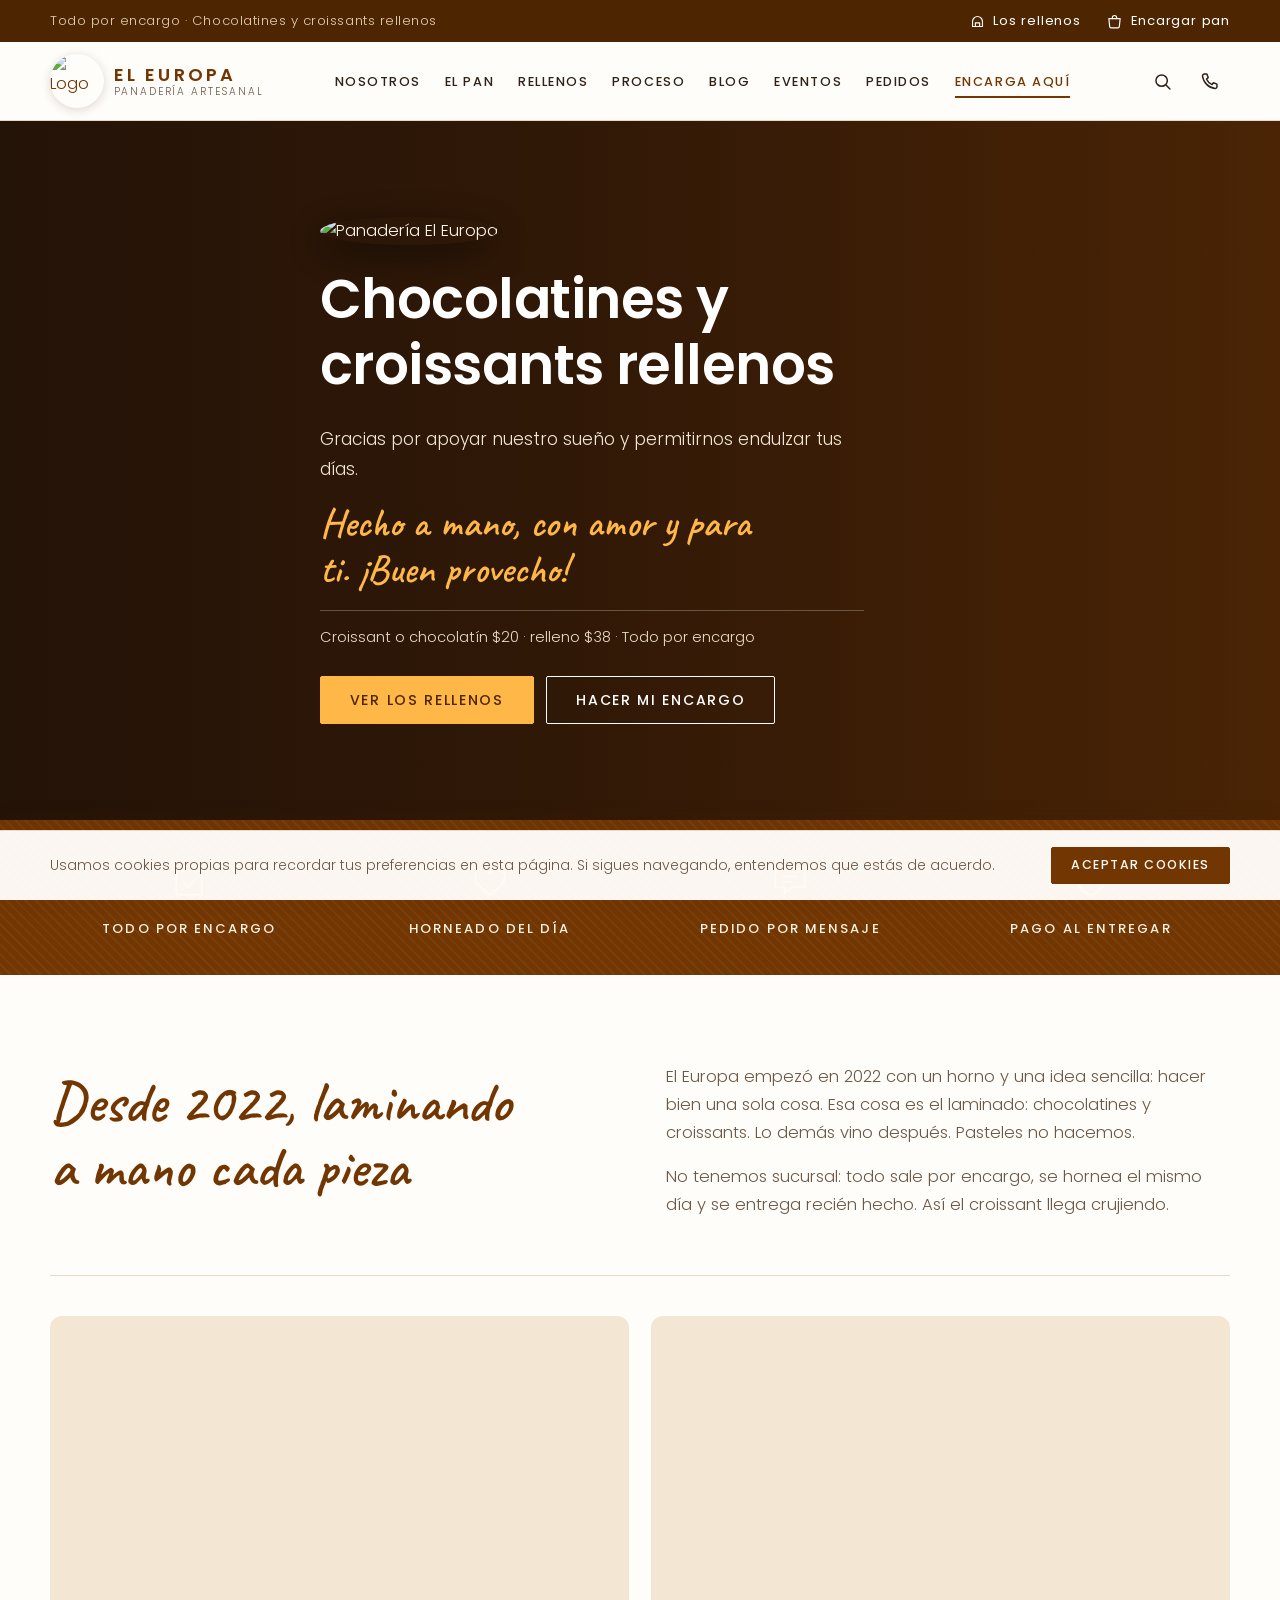
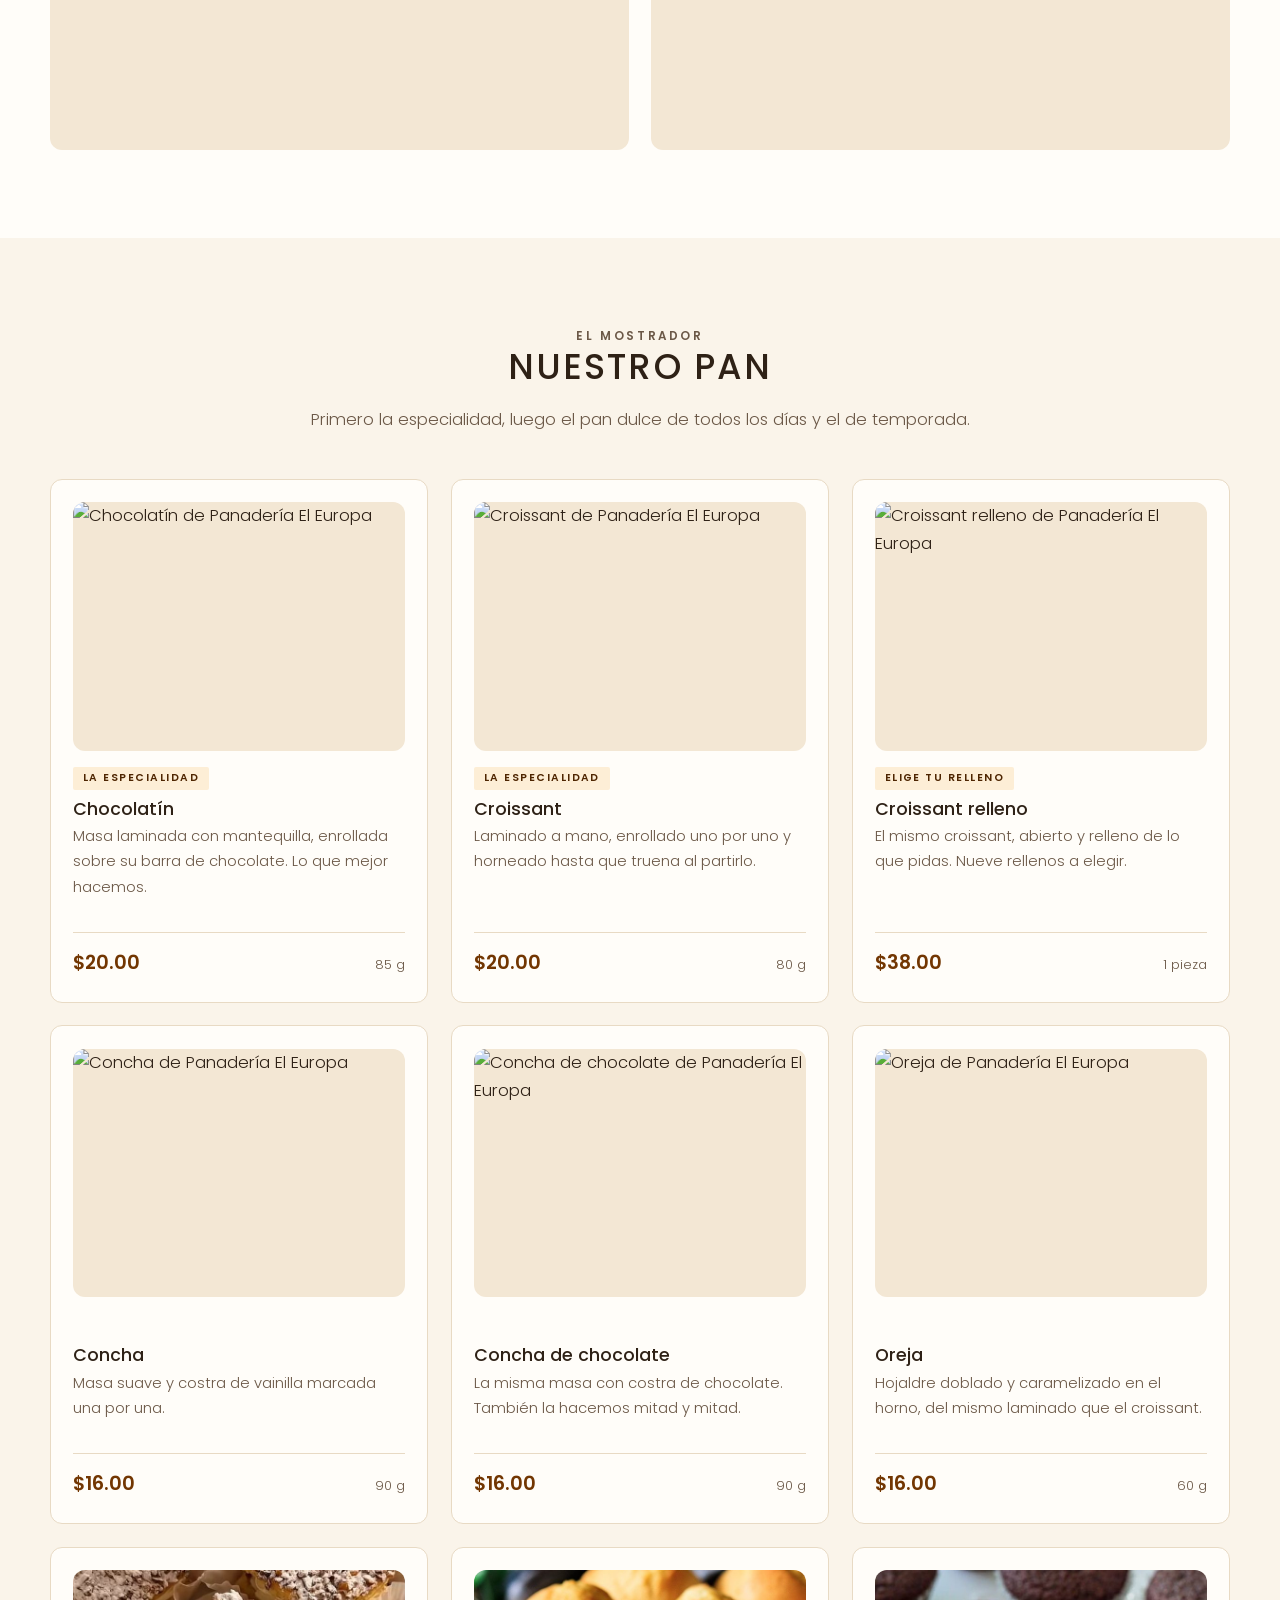
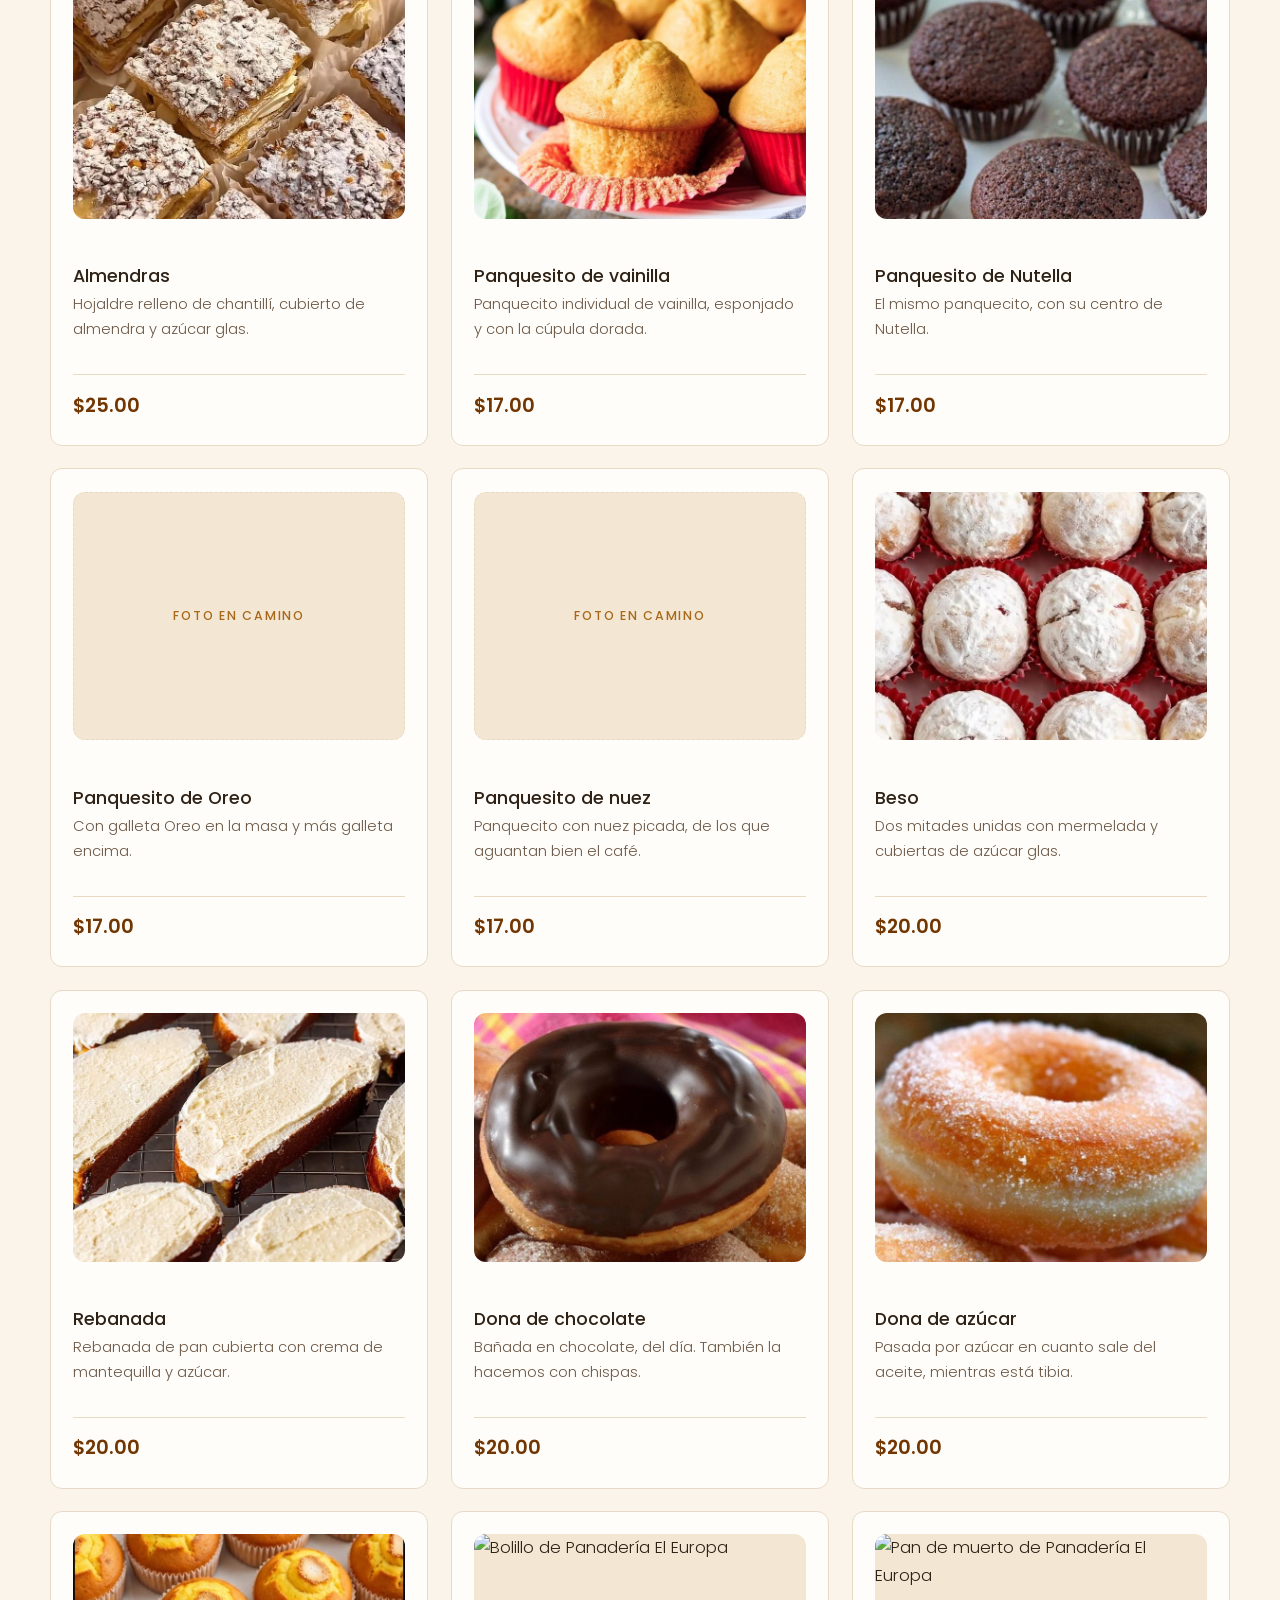
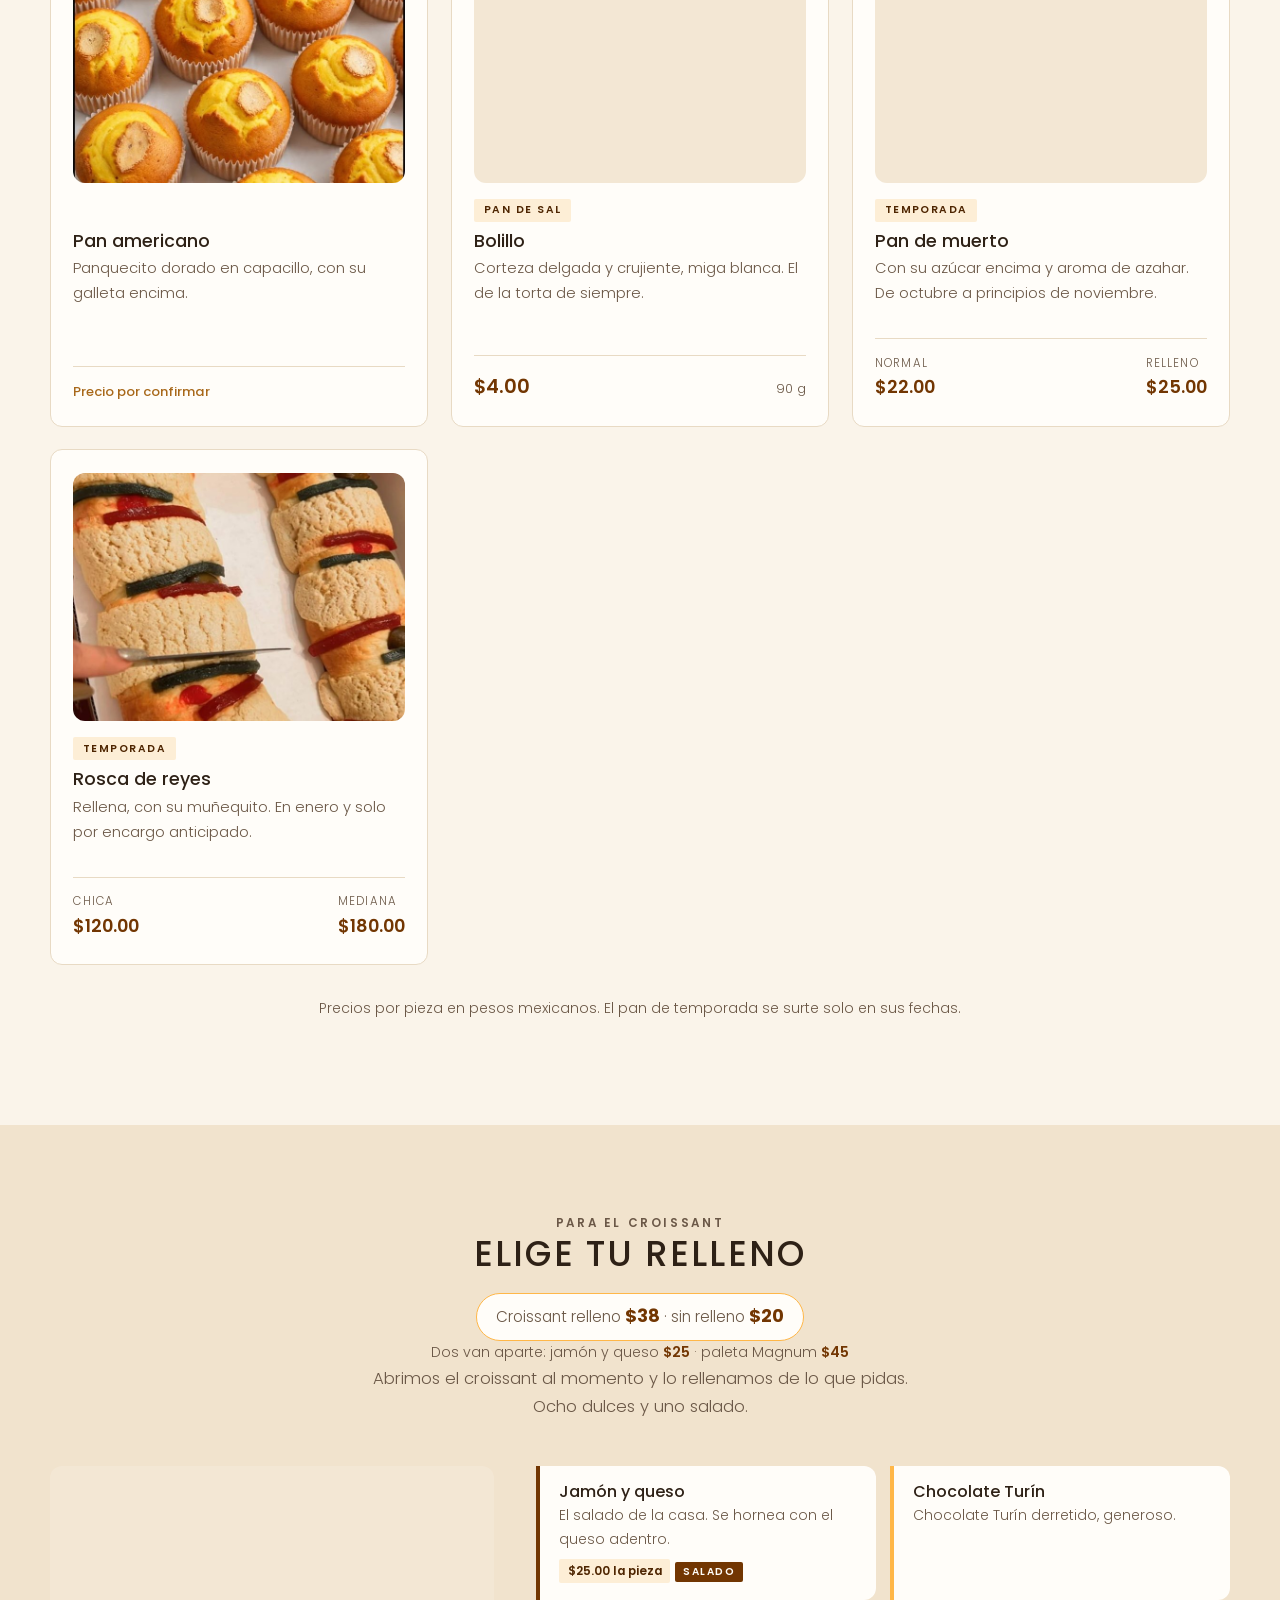
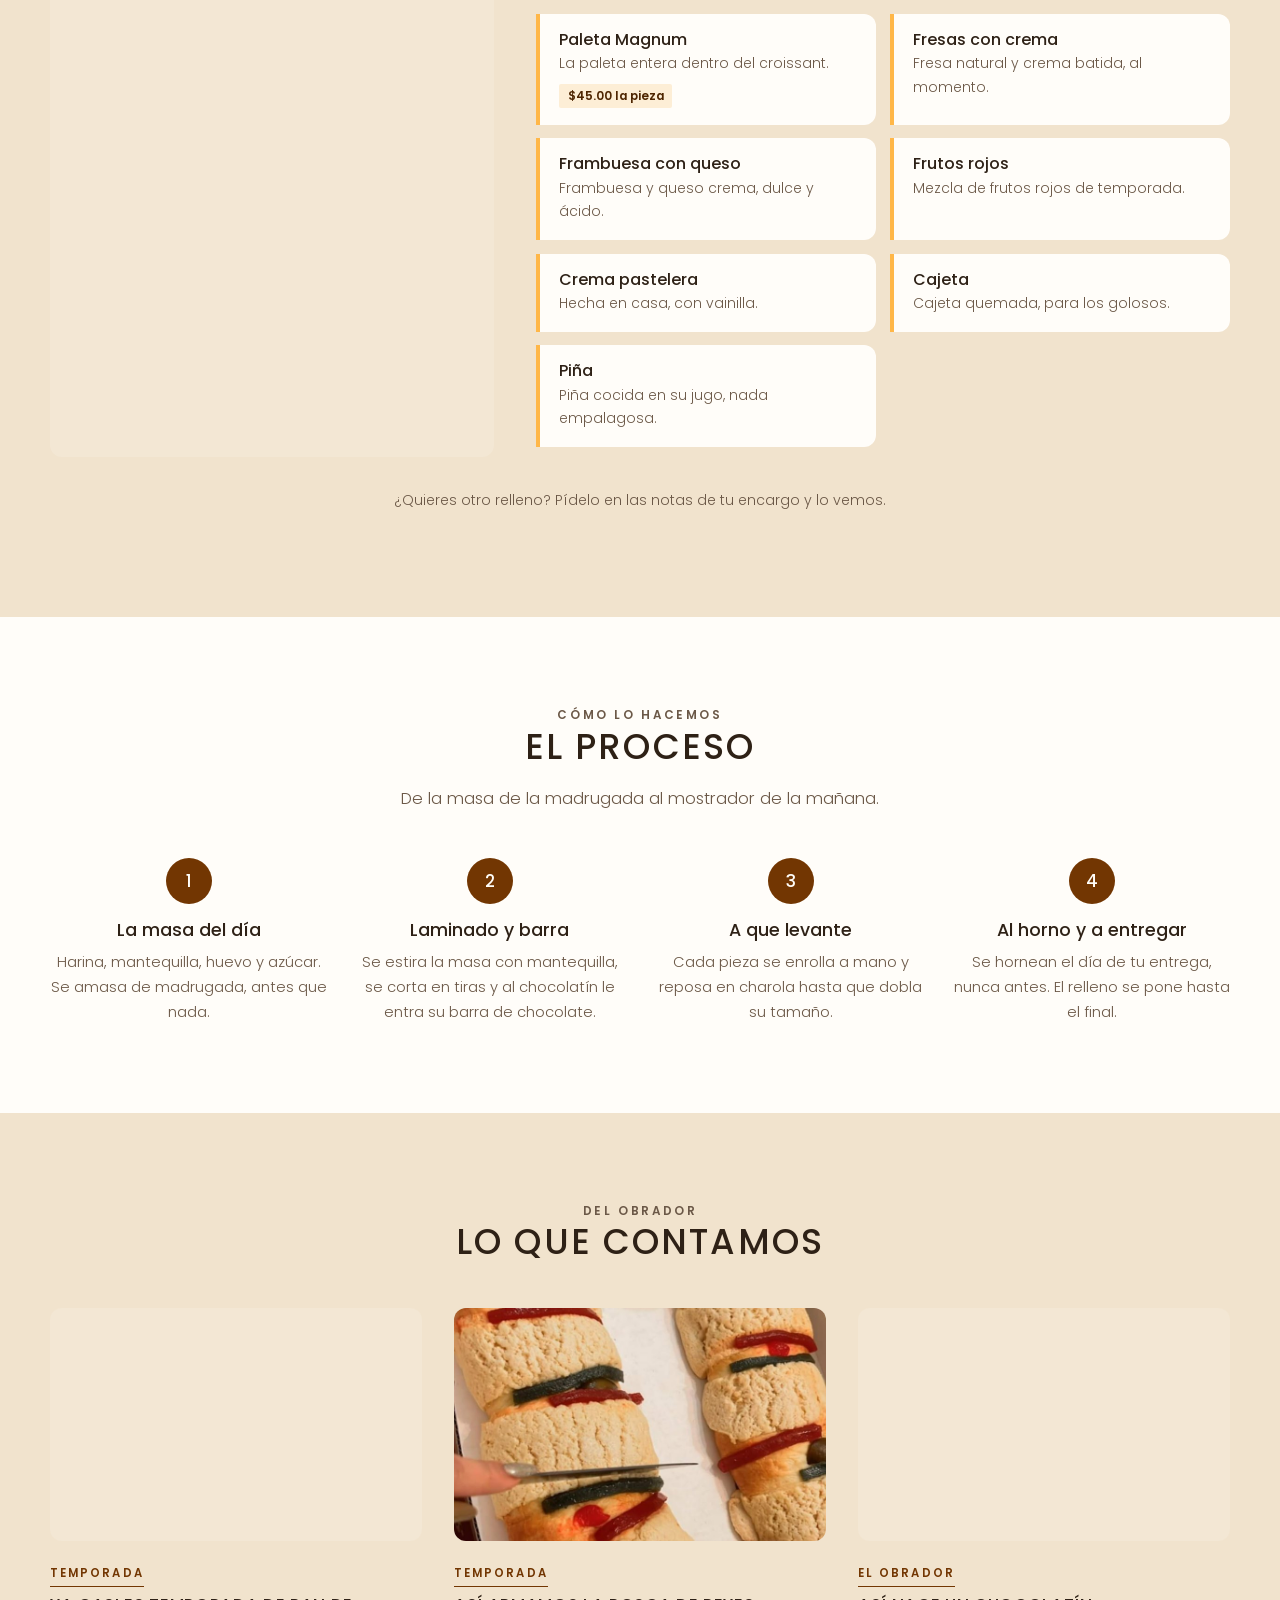
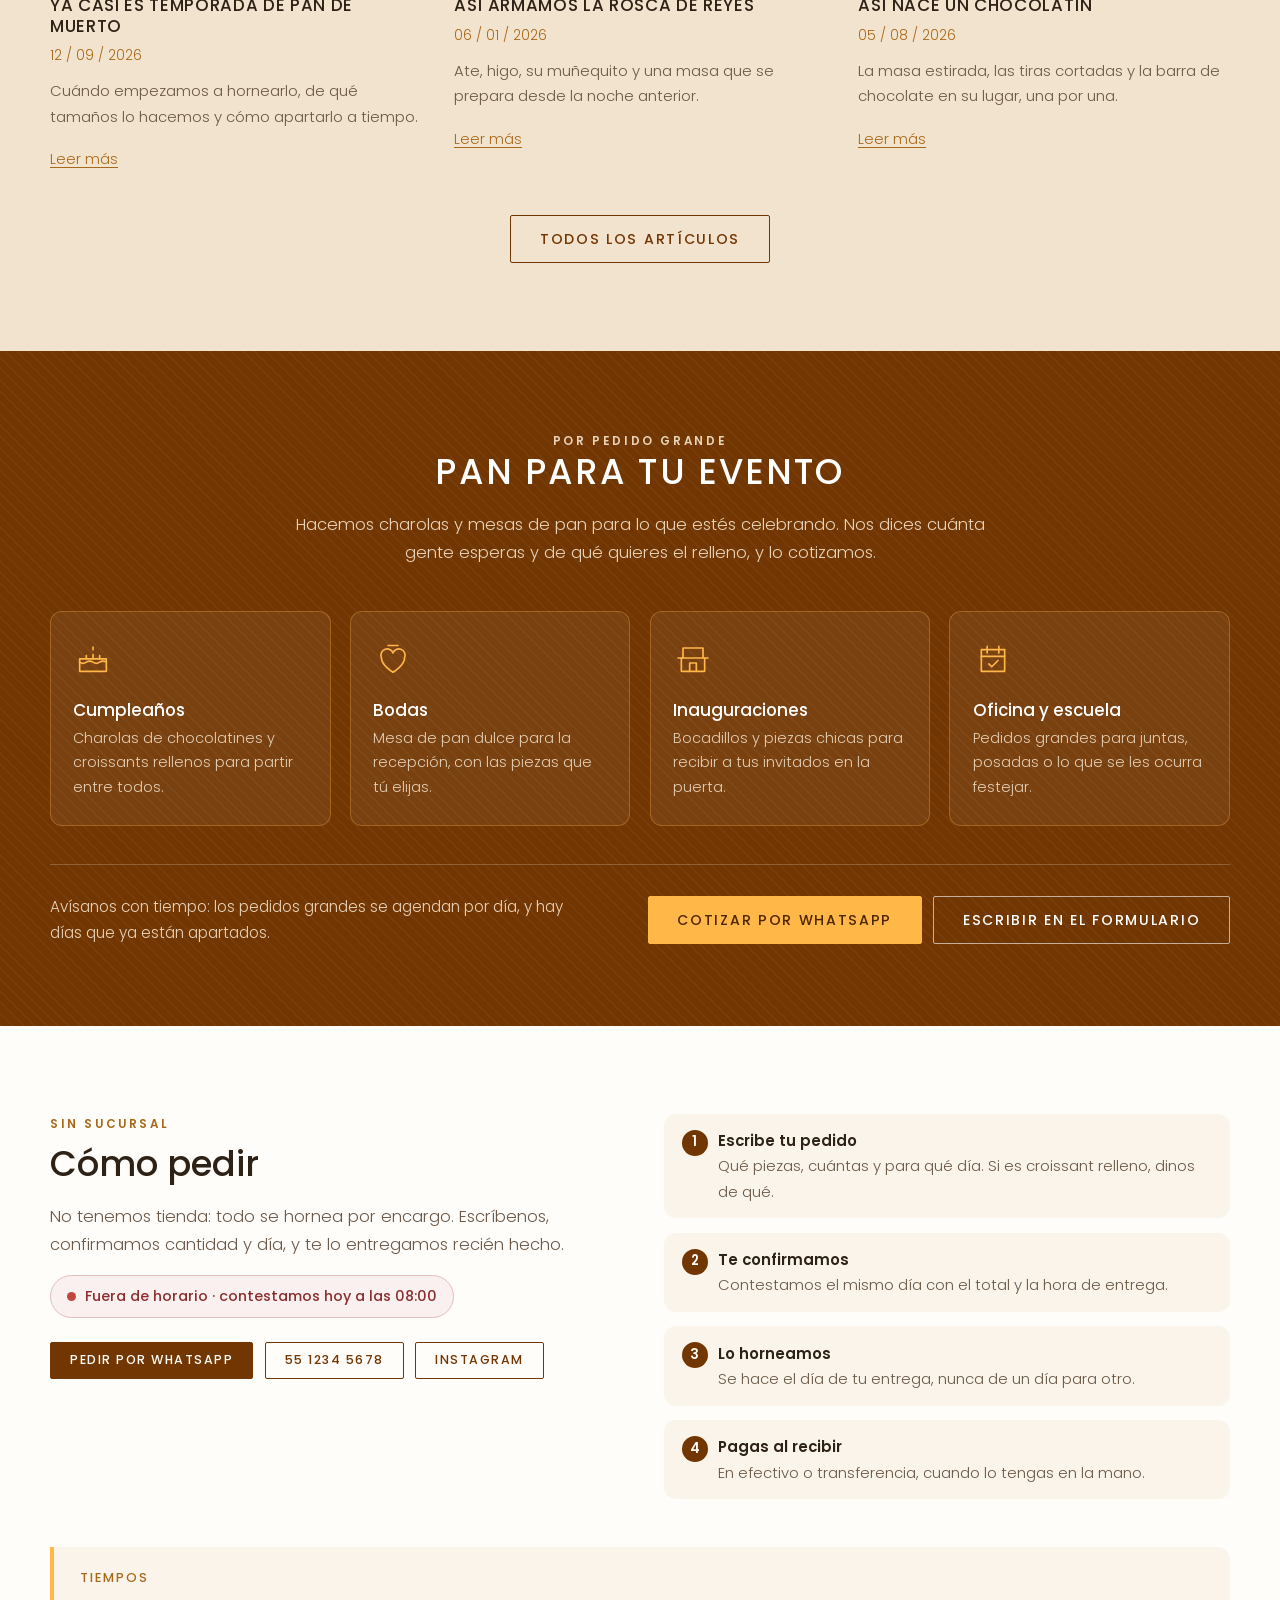
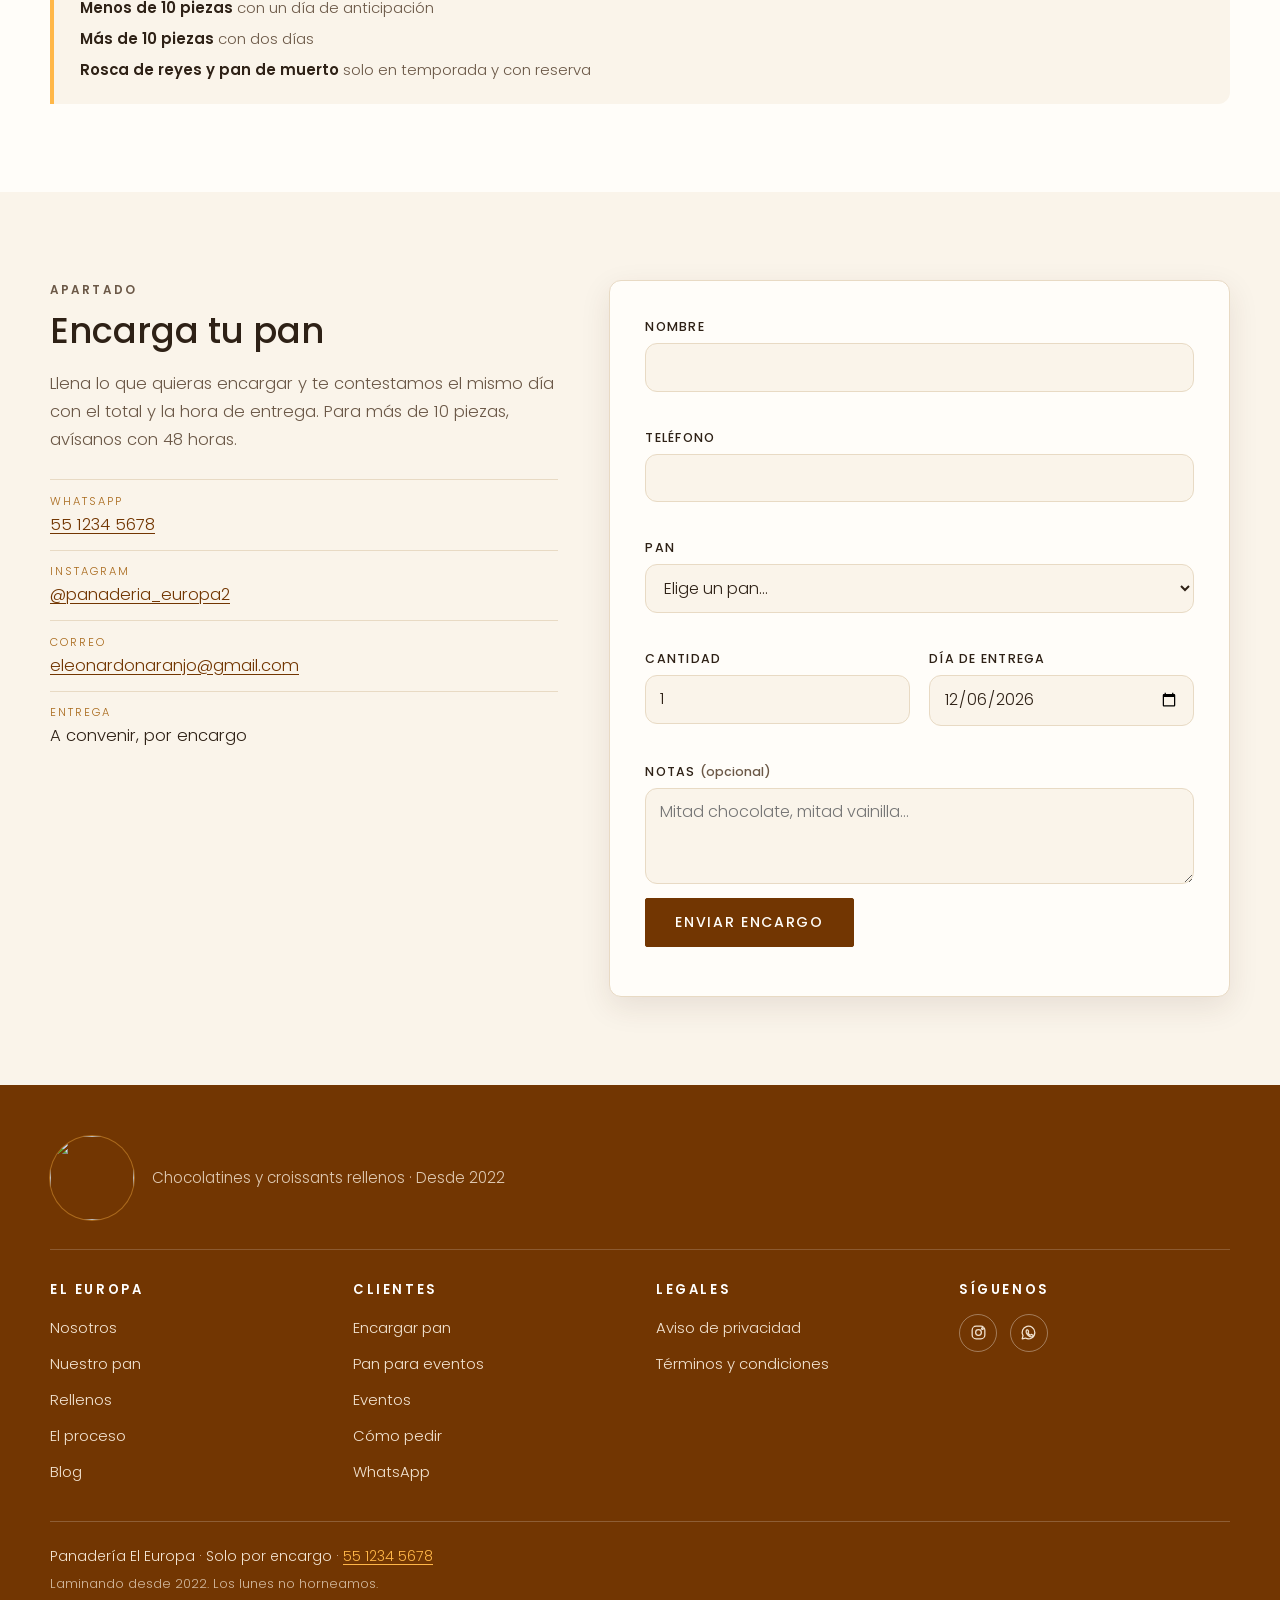
==== commit 87f18ef5: "Poner el correo real de la panadería Sustituye al hola@eleuropa.mx que estaba de relleno. El dueño l" ====
--- a/index.html
+++ b/index.html
@@ -362,7 +362,7 @@
           <ul class="contact-list">
             <li><span>WhatsApp</span> <a href="https://wa.me/525512345678">55 1234 5678</a></li>
             <li><span>Instagram</span> <a href="https://www.instagram.com/panaderia_europa2">@panaderia_europa2</a></li>
-            <li><span>Correo</span> <a href="mailto:hola@eleuropa.mx">hola@eleuropa.mx</a></li>
+            <li><span>Correo</span> <a href="mailto:eleonardonaranjo@gmail.com">eleonardonaranjo@gmail.com</a></li>
             <li><span>Entrega</span> A convenir, por encargo</li>
           </ul>
         </div>
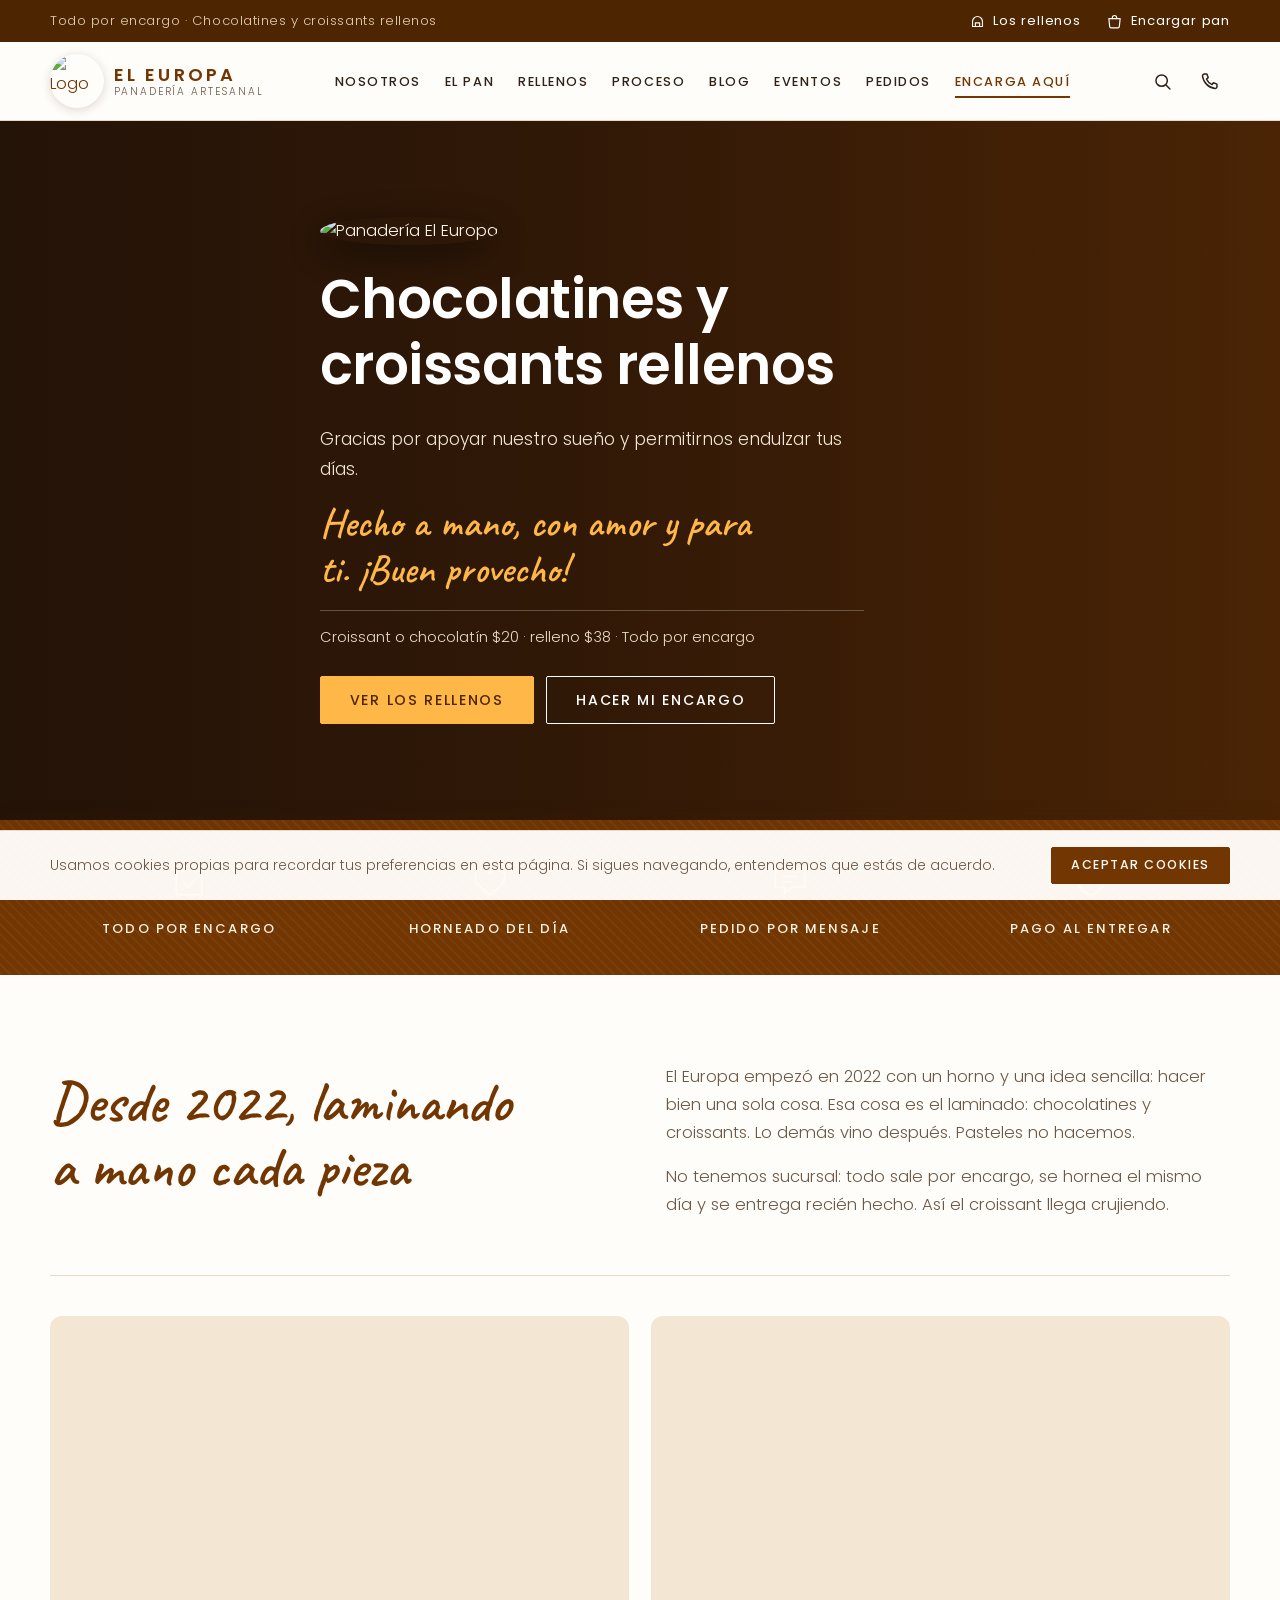
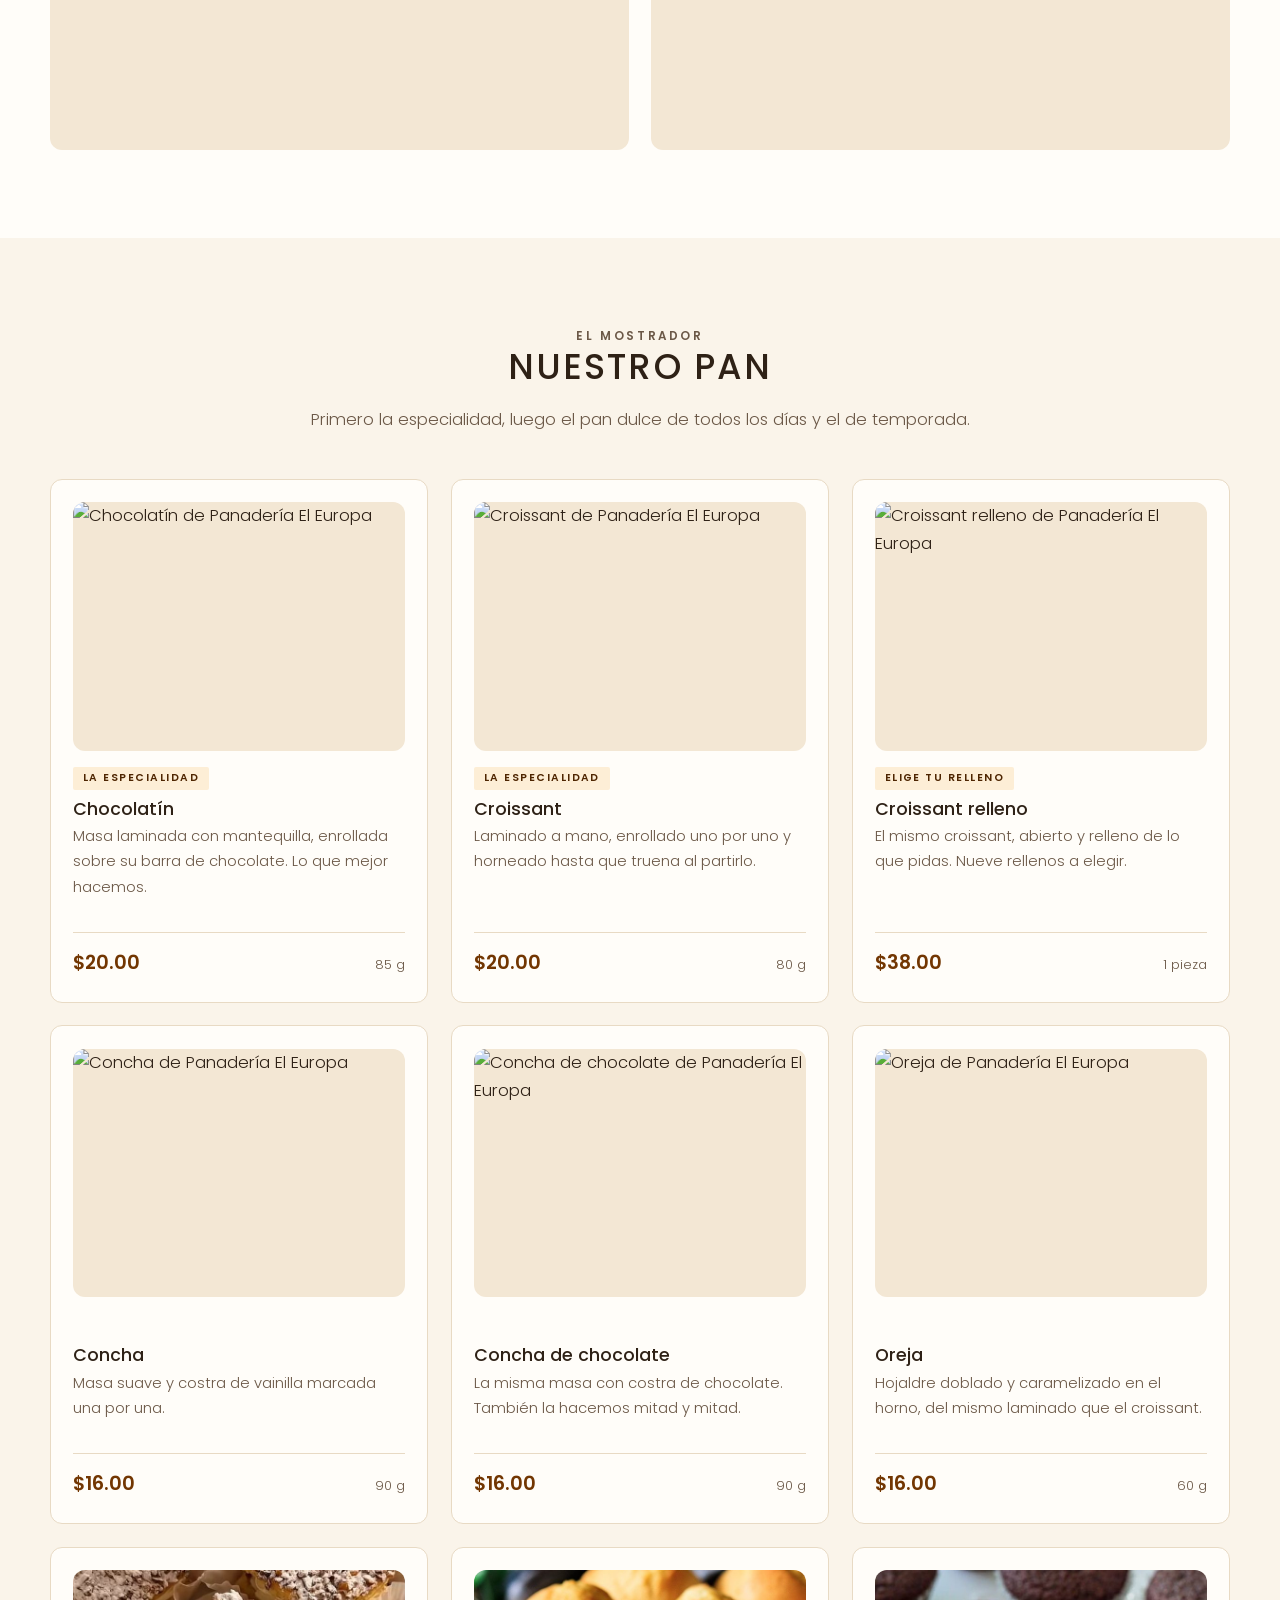
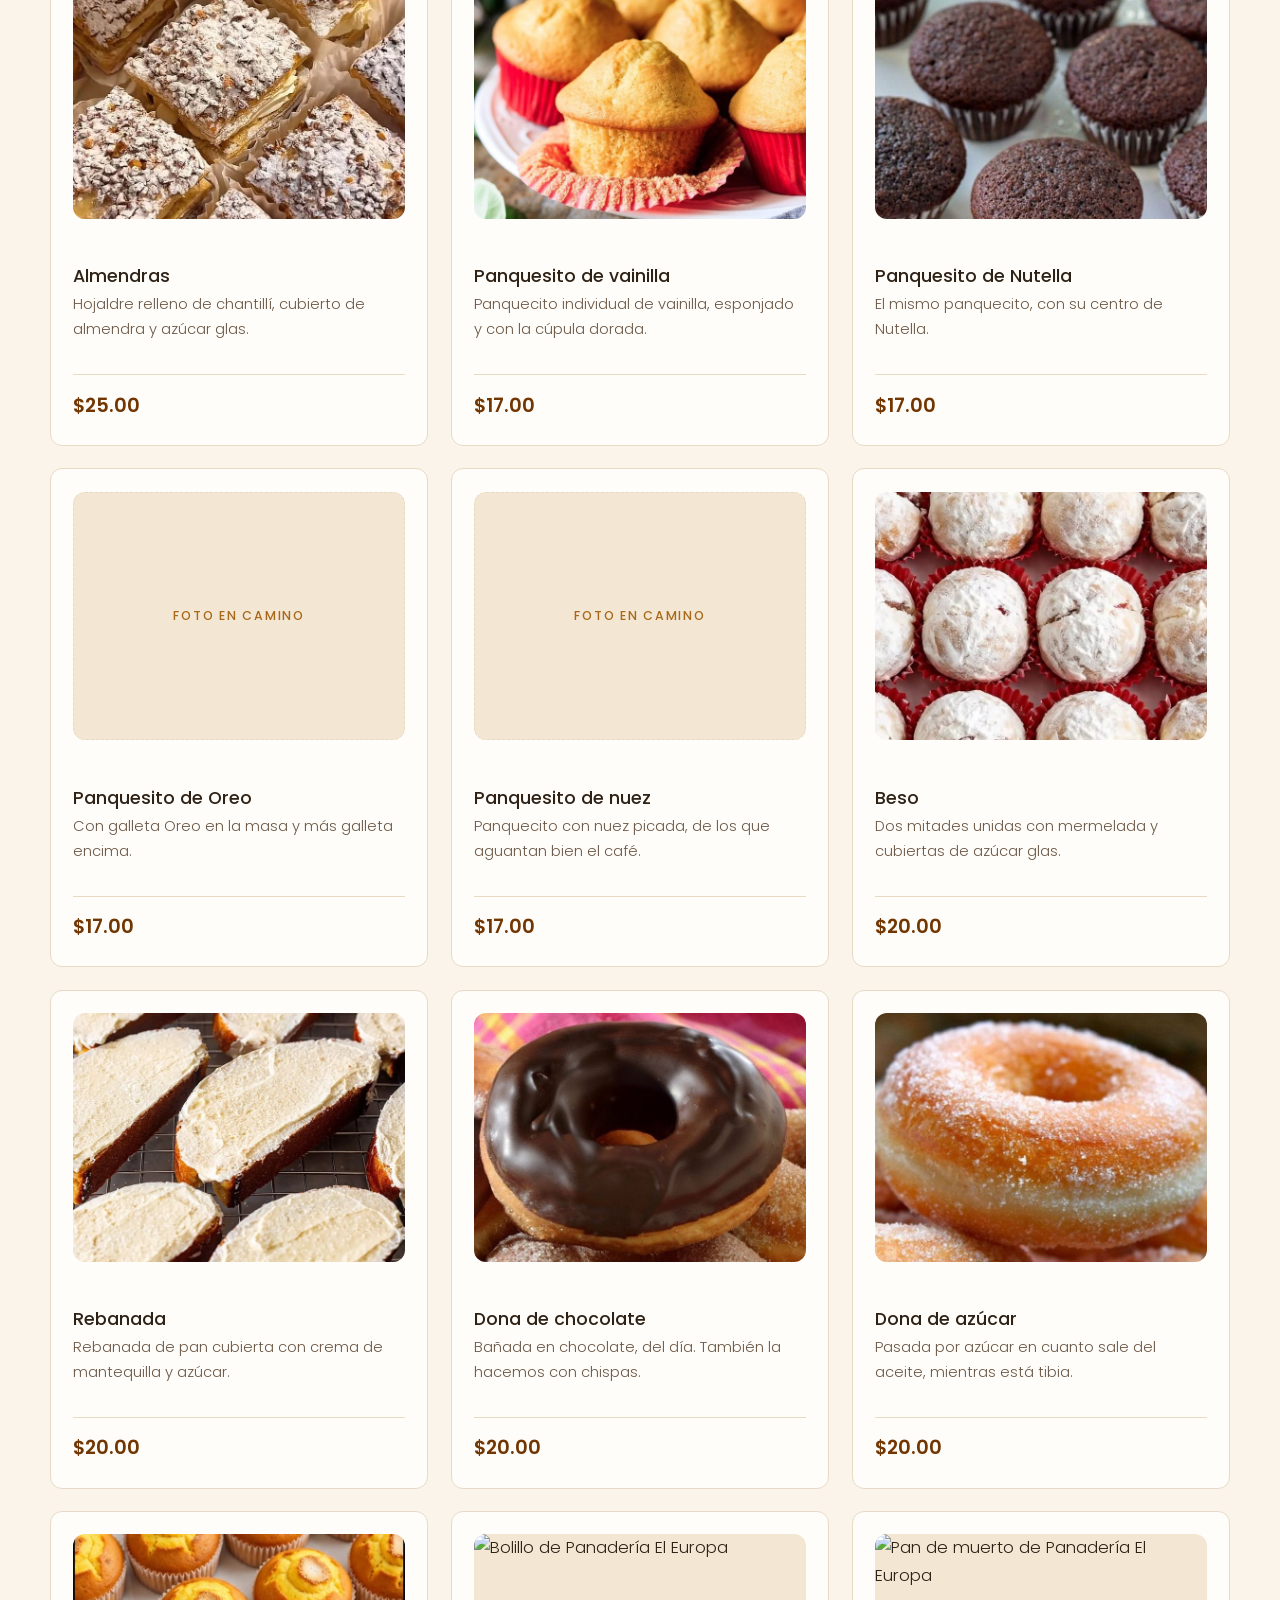
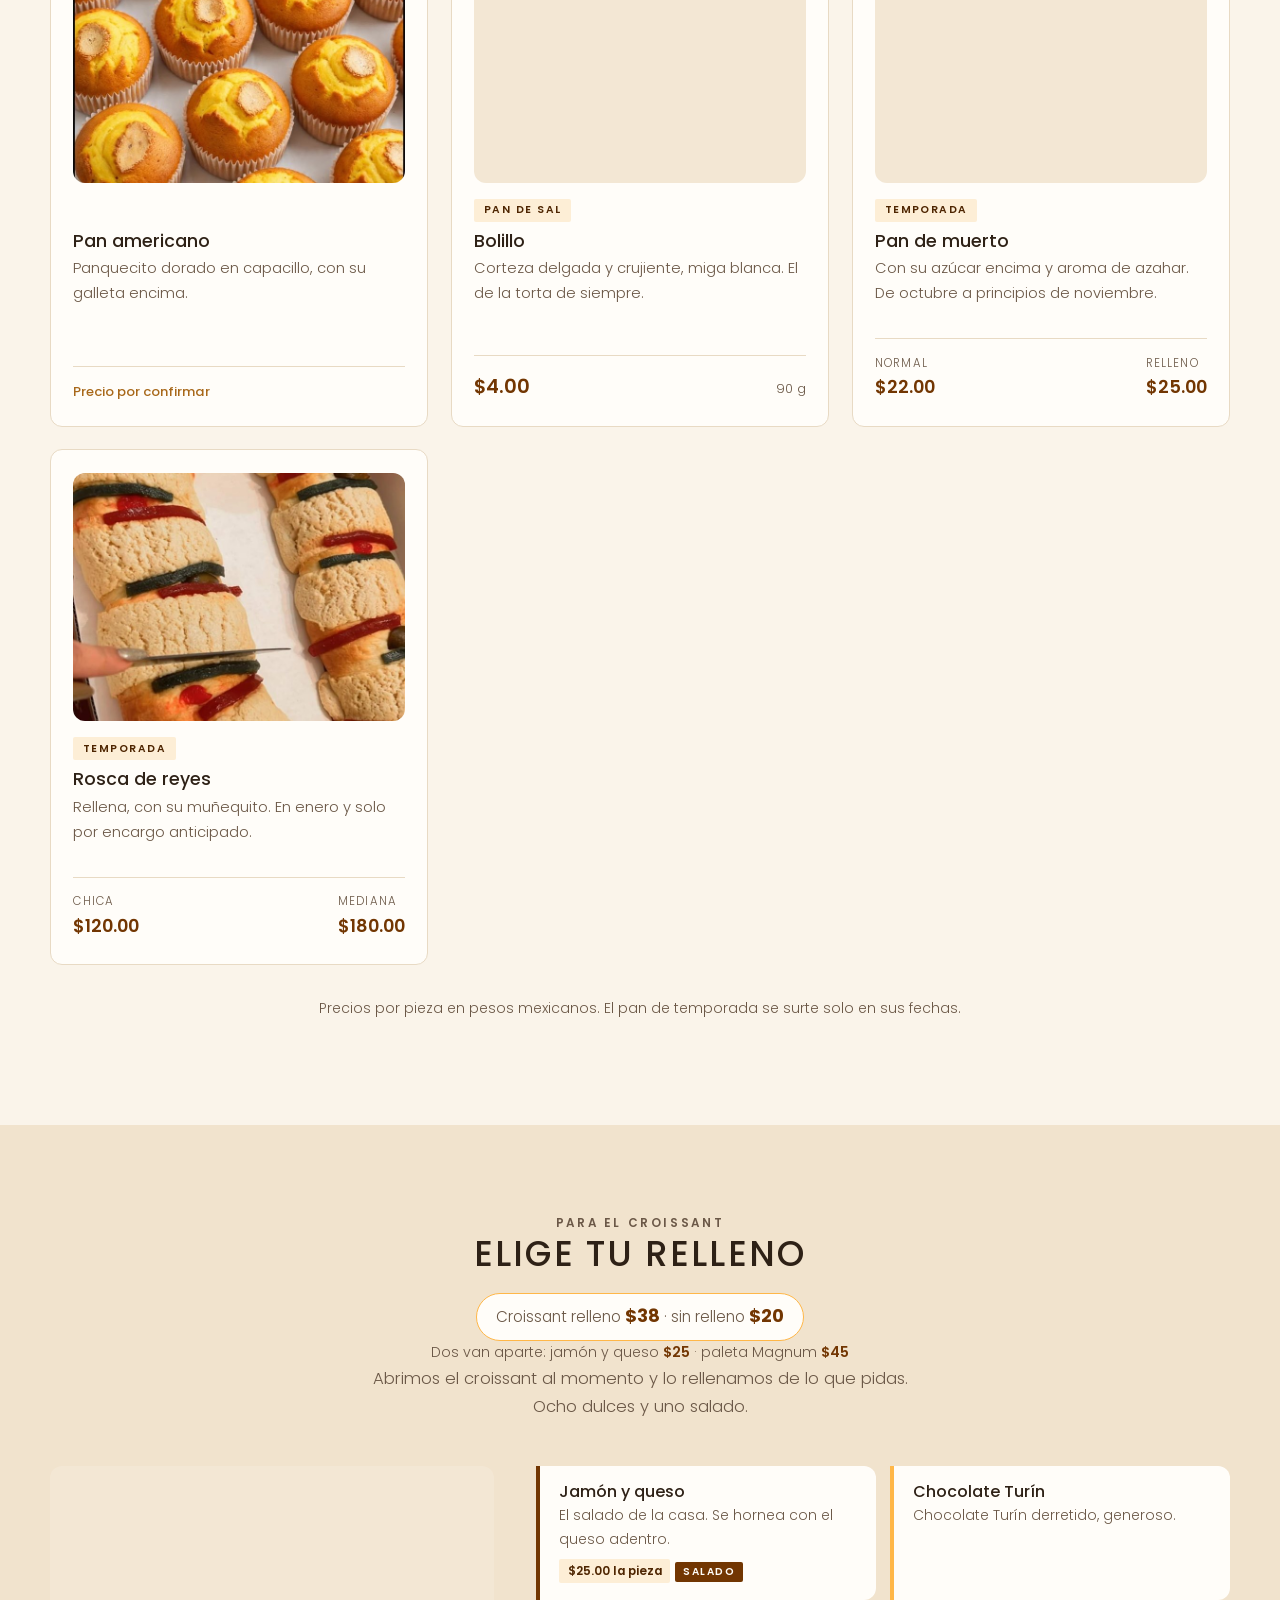
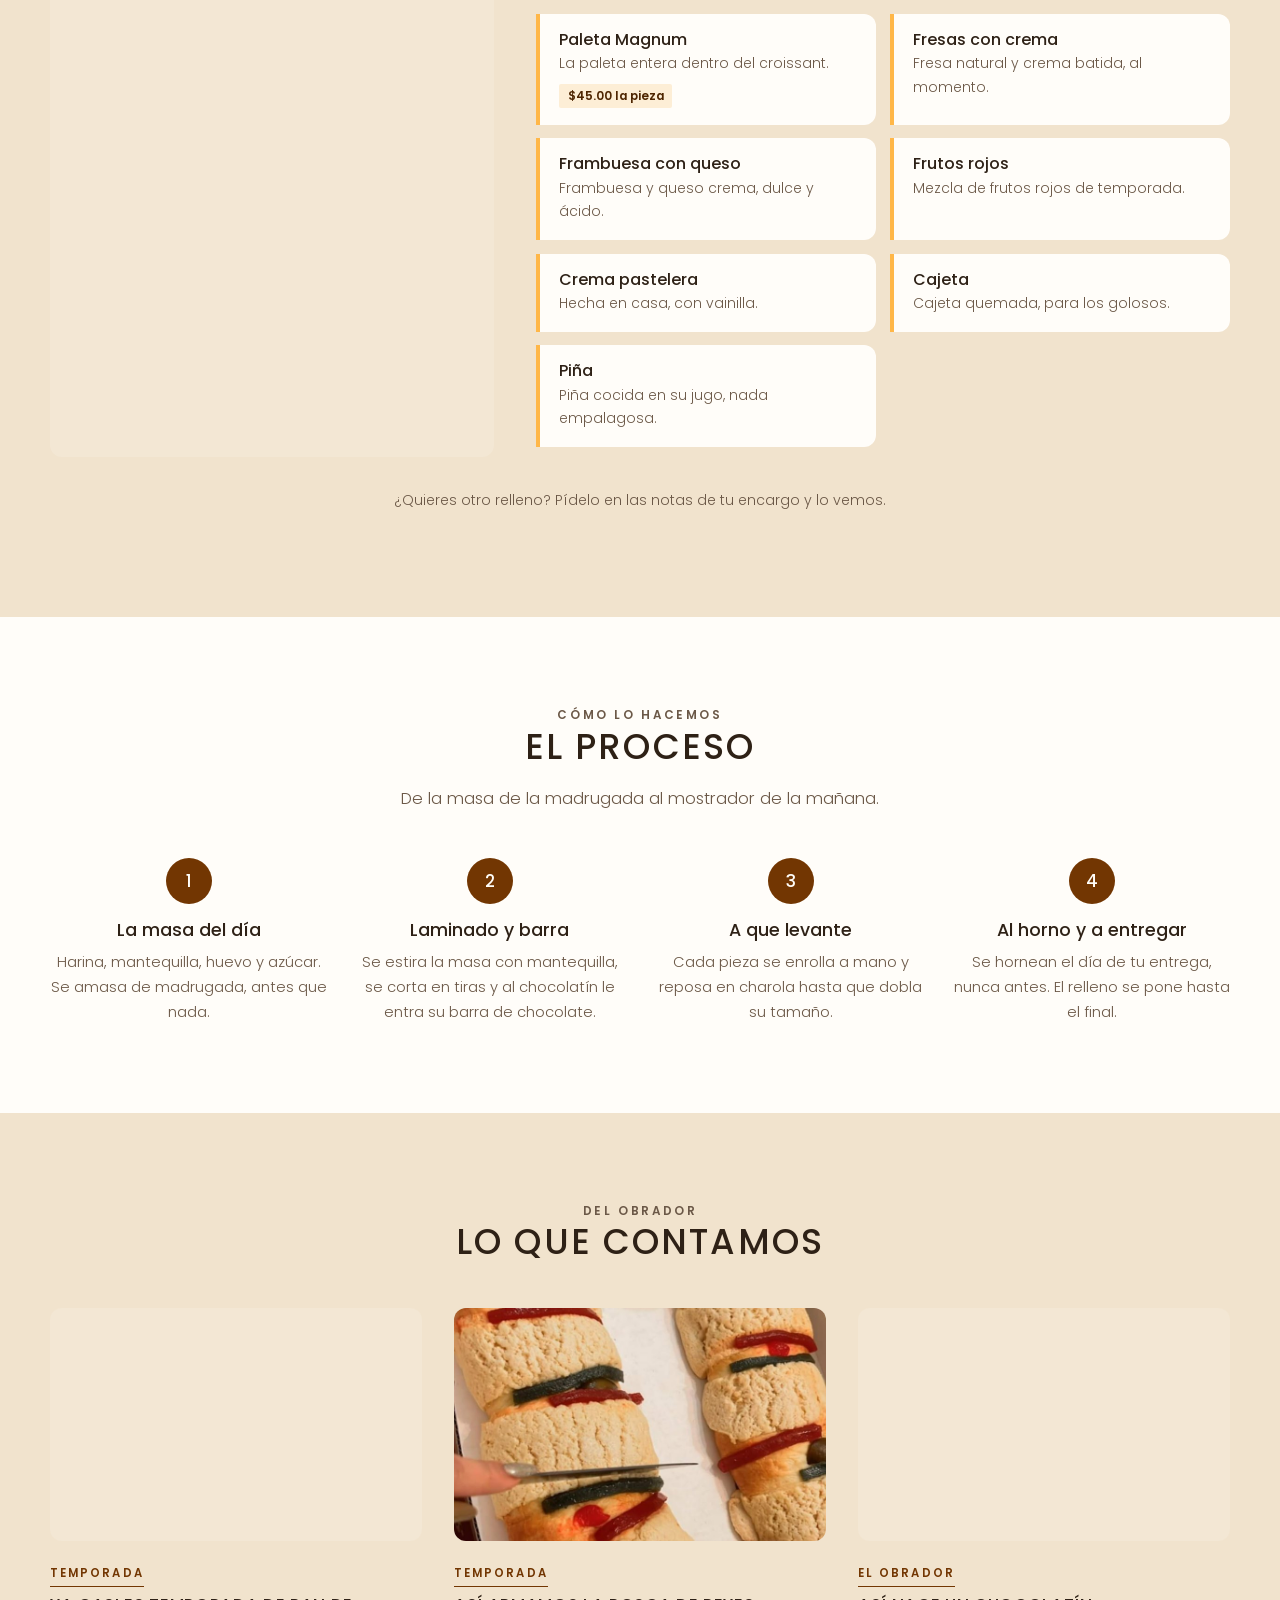
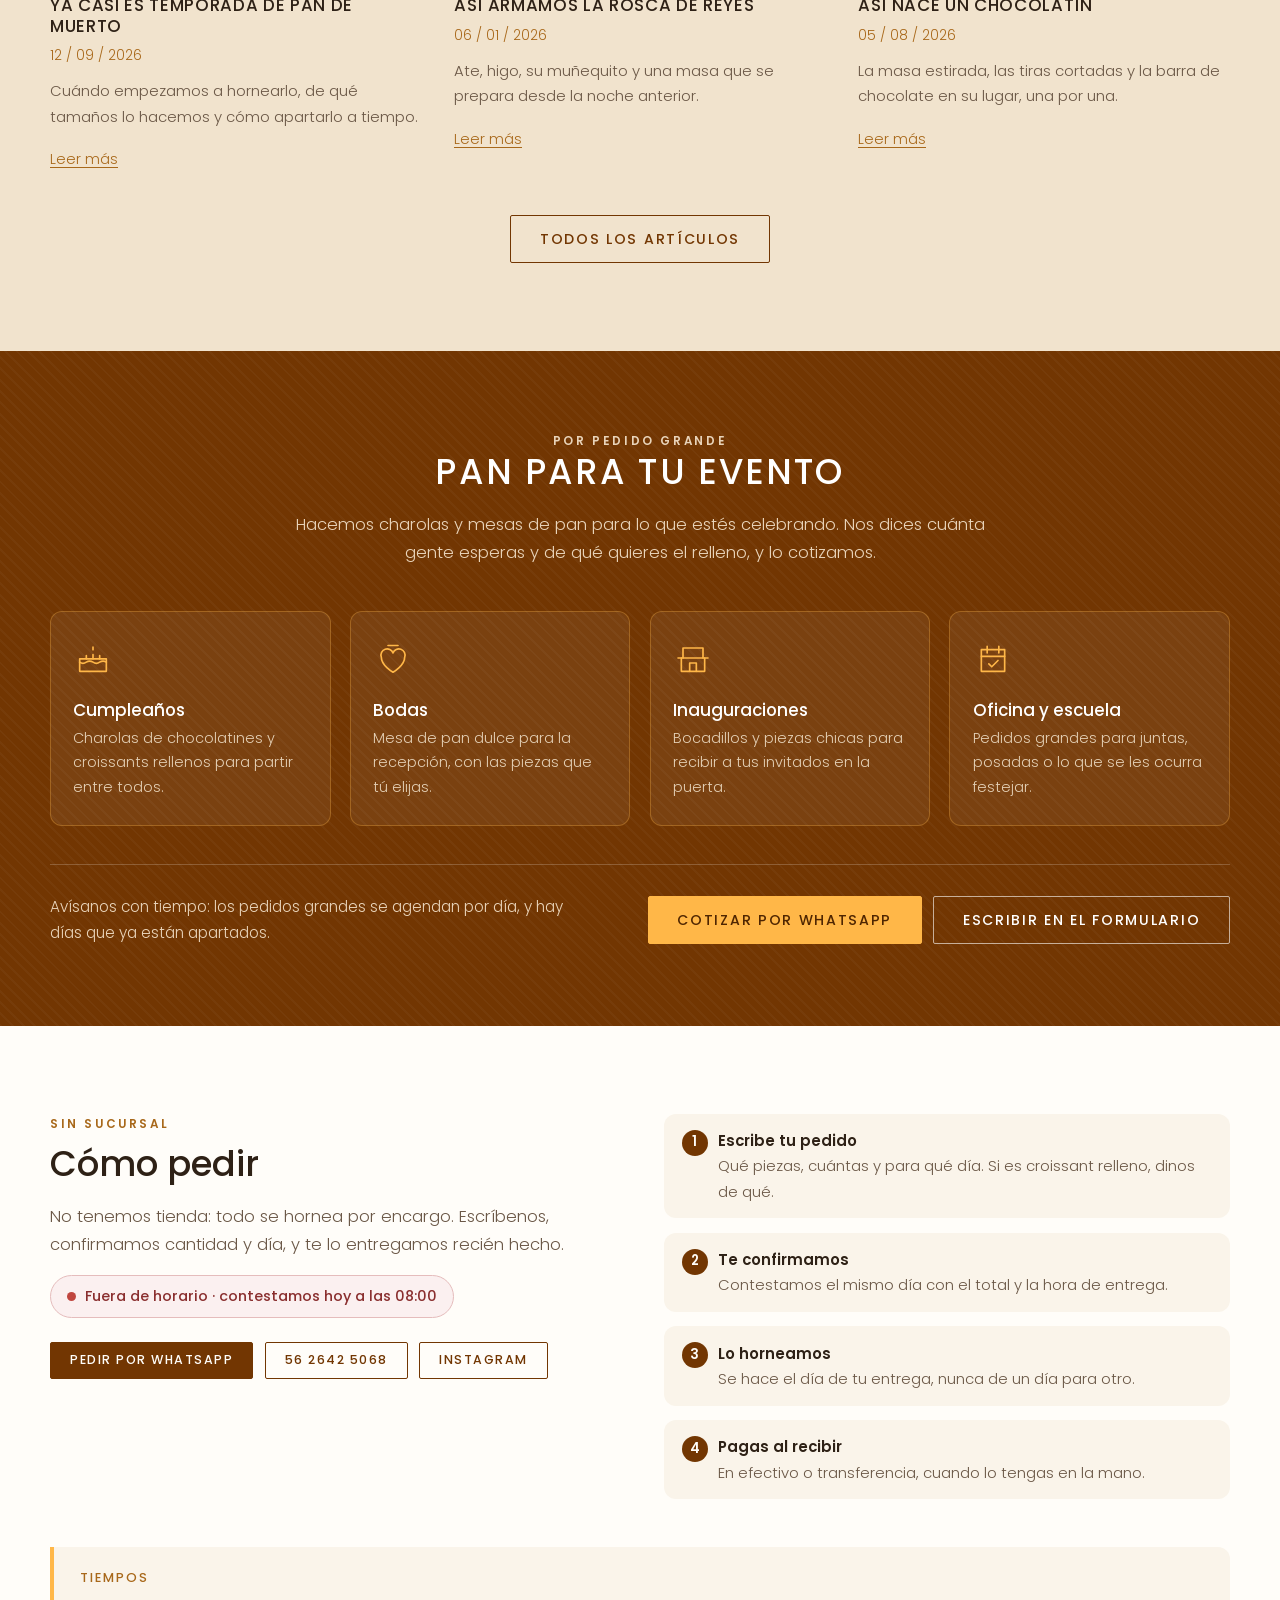
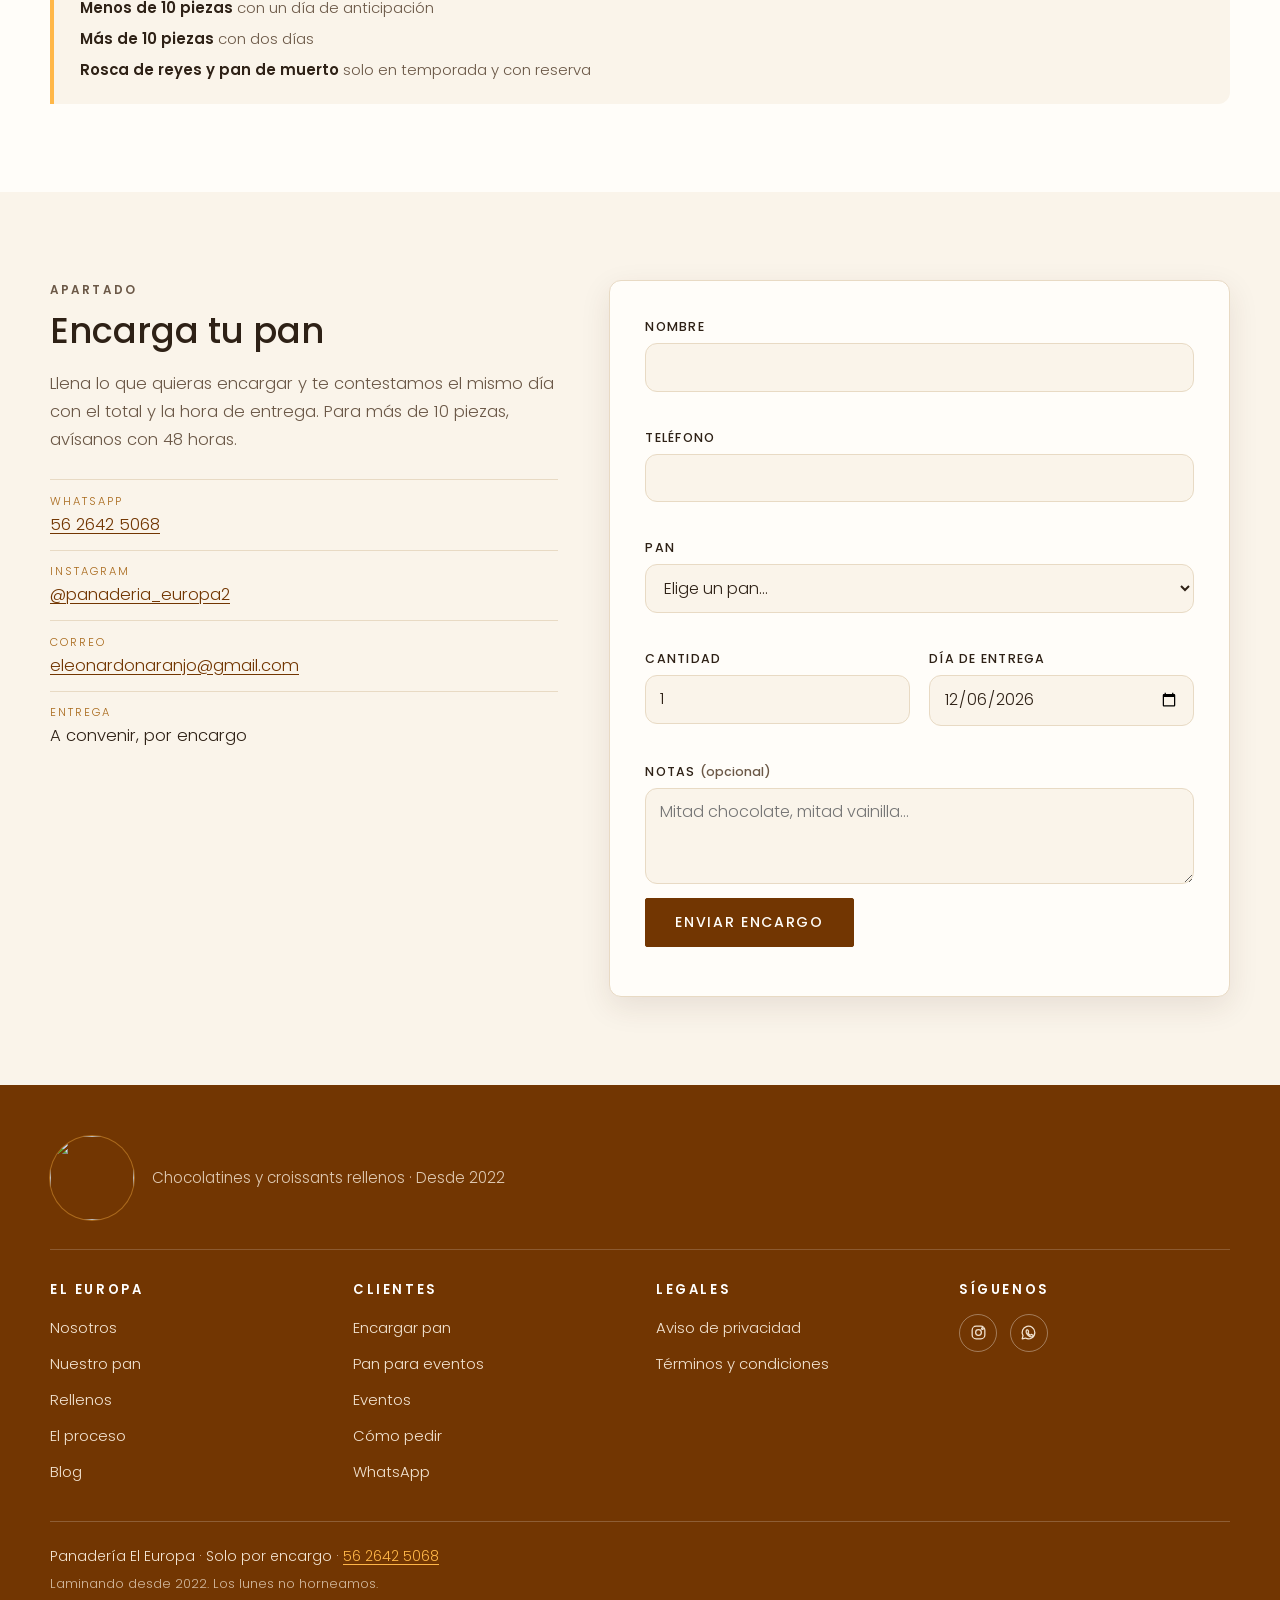
==== commit 14cf25e9: "Poner el teléfono real de la panadería Sustituye en los ocho sitios donde estaba el número de rellen" ====
--- a/index.html
+++ b/index.html
@@ -65,7 +65,7 @@
           <svg viewBox="0 0 24 24" aria-hidden="true"><circle cx="11" cy="11" r="6.5"/><path d="m16 16 4.5 4.5"/></svg>
           <span class="sr-only">Buscar pan</span>
         </button>
-        <a class="icon-btn" href="tel:+525512345678">
+        <a class="icon-btn" href="tel:+525626425068">
           <svg viewBox="0 0 24 24" aria-hidden="true"><path d="M6 3.5h3l1.5 4-2 1.6a12 12 0 0 0 6.4 6.4l1.6-2 4 1.5v3a2 2 0 0 1-2.2 2A16.5 16.5 0 0 1 4 5.7 2 2 0 0 1 6 3.5Z"/></svg>
           <span class="sr-only">Llamar a la panadería</span>
         </a>
@@ -305,7 +305,7 @@
         <div class="evento-cta">
           <p>Avísanos con tiempo: los pedidos grandes se agendan por día, y hay días que ya están apartados.</p>
           <div class="evento-botones">
-            <a class="btn btn-claro" href="https://wa.me/525512345678">Cotizar por WhatsApp</a>
+            <a class="btn btn-claro" href="https://wa.me/525626425068">Cotizar por WhatsApp</a>
             <a class="btn btn-linea" href="#encargo">Escribir en el formulario</a>
           </div>
         </div>
@@ -325,8 +325,8 @@
           <p class="status" id="estado-tienda" role="status">Comprobando si estamos tomando pedidos…</p>
 
           <div class="pedidos-contacto">
-            <a class="btn btn-small" href="https://wa.me/525512345678">Pedir por WhatsApp</a>
-            <a class="btn btn-small btn-outline" href="tel:+525512345678">55 1234 5678</a>
+            <a class="btn btn-small" href="https://wa.me/525626425068">Pedir por WhatsApp</a>
+            <a class="btn btn-small btn-outline" href="tel:+525626425068">56 2642 5068</a>
             <a class="btn btn-small btn-outline" href="https://www.instagram.com/panaderia_europa2">Instagram</a>
           </div>
         </div>
@@ -360,7 +360,7 @@
             la hora de entrega. Para más de 10 piezas, avísanos con 48 horas.
           </p>
           <ul class="contact-list">
-            <li><span>WhatsApp</span> <a href="https://wa.me/525512345678">55 1234 5678</a></li>
+            <li><span>WhatsApp</span> <a href="https://wa.me/525626425068">56 2642 5068</a></li>
             <li><span>Instagram</span> <a href="https://www.instagram.com/panaderia_europa2">@panaderia_europa2</a></li>
             <li><span>Correo</span> <a href="mailto:eleonardonaranjo@gmail.com">eleonardonaranjo@gmail.com</a></li>
             <li><span>Entrega</span> A convenir, por encargo</li>
@@ -440,7 +440,7 @@
           <li><a href="#eventos">Pan para eventos</a></li>
           <li><a href="#eventos">Eventos</a></li>
           <li><a href="#pedidos">Cómo pedir</a></li>
-          <li><a href="https://wa.me/525512345678">WhatsApp</a></li>
+          <li><a href="https://wa.me/525626425068">WhatsApp</a></li>
         </ul>
       </div>
       <div>
@@ -456,7 +456,7 @@
           <a href="https://www.instagram.com/panaderia_europa2" aria-label="Instagram de Panadería El Europa">
             <svg viewBox="0 0 24 24" aria-hidden="true"><rect x="4" y="4" width="16" height="16" rx="5"/><circle cx="12" cy="12" r="3.6"/><circle cx="17" cy="7" r="1.1"/></svg>
           </a>
-          <a href="https://wa.me/525512345678" aria-label="WhatsApp de Panadería El Europa">
+          <a href="https://wa.me/525626425068" aria-label="WhatsApp de Panadería El Europa">
             <svg viewBox="0 0 24 24" aria-hidden="true"><path d="M20 12a8 8 0 0 1-11.9 7L4 20l1.1-4A8 8 0 1 1 20 12Z"/><path d="M9.2 9.4c.3-.7.6-.7.9-.7h.6c.2 0 .5 0 .7.6l.7 1.6c.1.3 0 .5-.1.7l-.4.5c-.1.2-.3.4-.1.7.2.4.9 1.4 1.9 2 .8.5 1 .4 1.2.3l.7-.6c.2-.2.4-.1.7 0l1.5.8c.3.2.4.3.4.5 0 .3-.2.9-.5 1.2-.4.3-1 .6-1.6.5-1 0-2.5-.5-4-1.8a9.4 9.4 0 0 1-2.4-3.2c-.4-1-.4-1.9-.2-2.1Z"/></svg>
           </a>
         </div>
@@ -464,7 +464,7 @@
     </div>
 
     <div class="wrap footer-bottom">
-      <p>Panadería El Europa · Solo por encargo · <a href="https://wa.me/525512345678">55 1234 5678</a></p>
+      <p>Panadería El Europa · Solo por encargo · <a href="https://wa.me/525626425068">56 2642 5068</a></p>
       <p class="small">Laminando desde 2022. Los lunes no horneamos.</p>
     </div>
   </footer>
